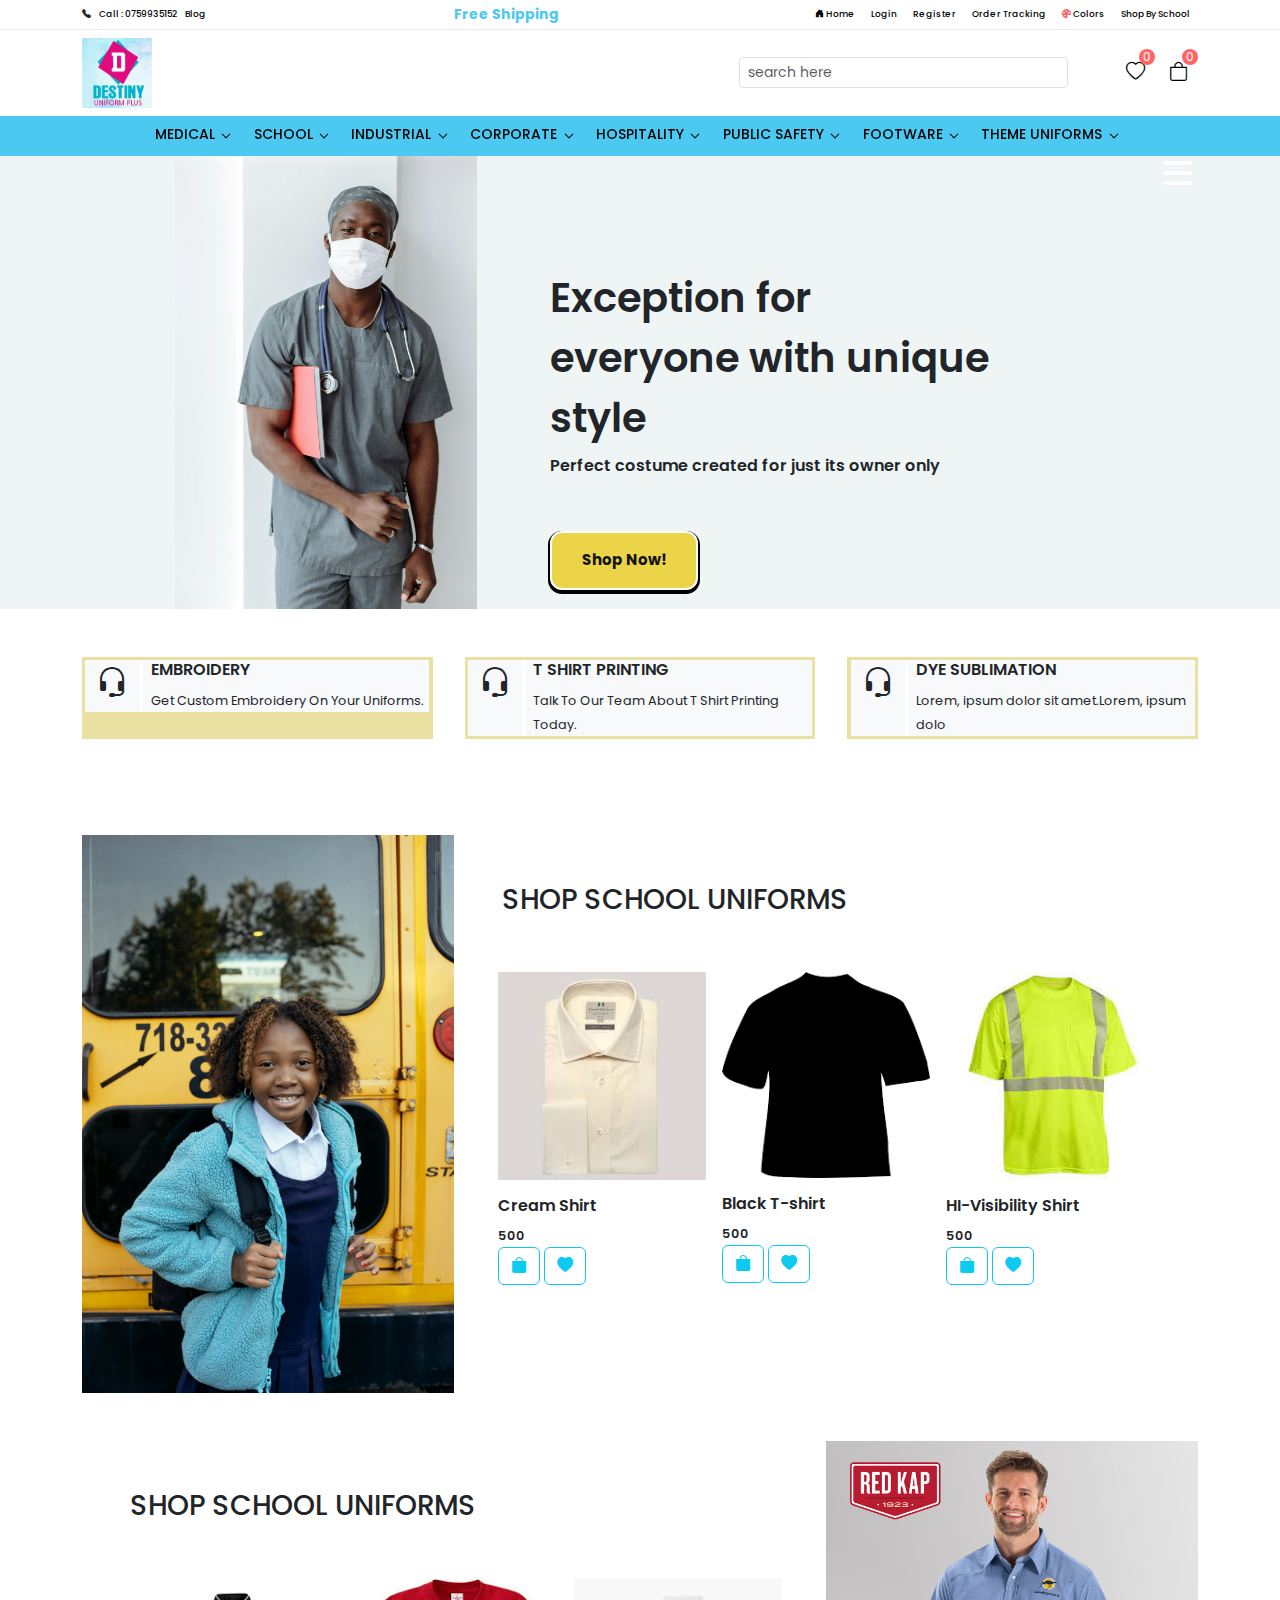
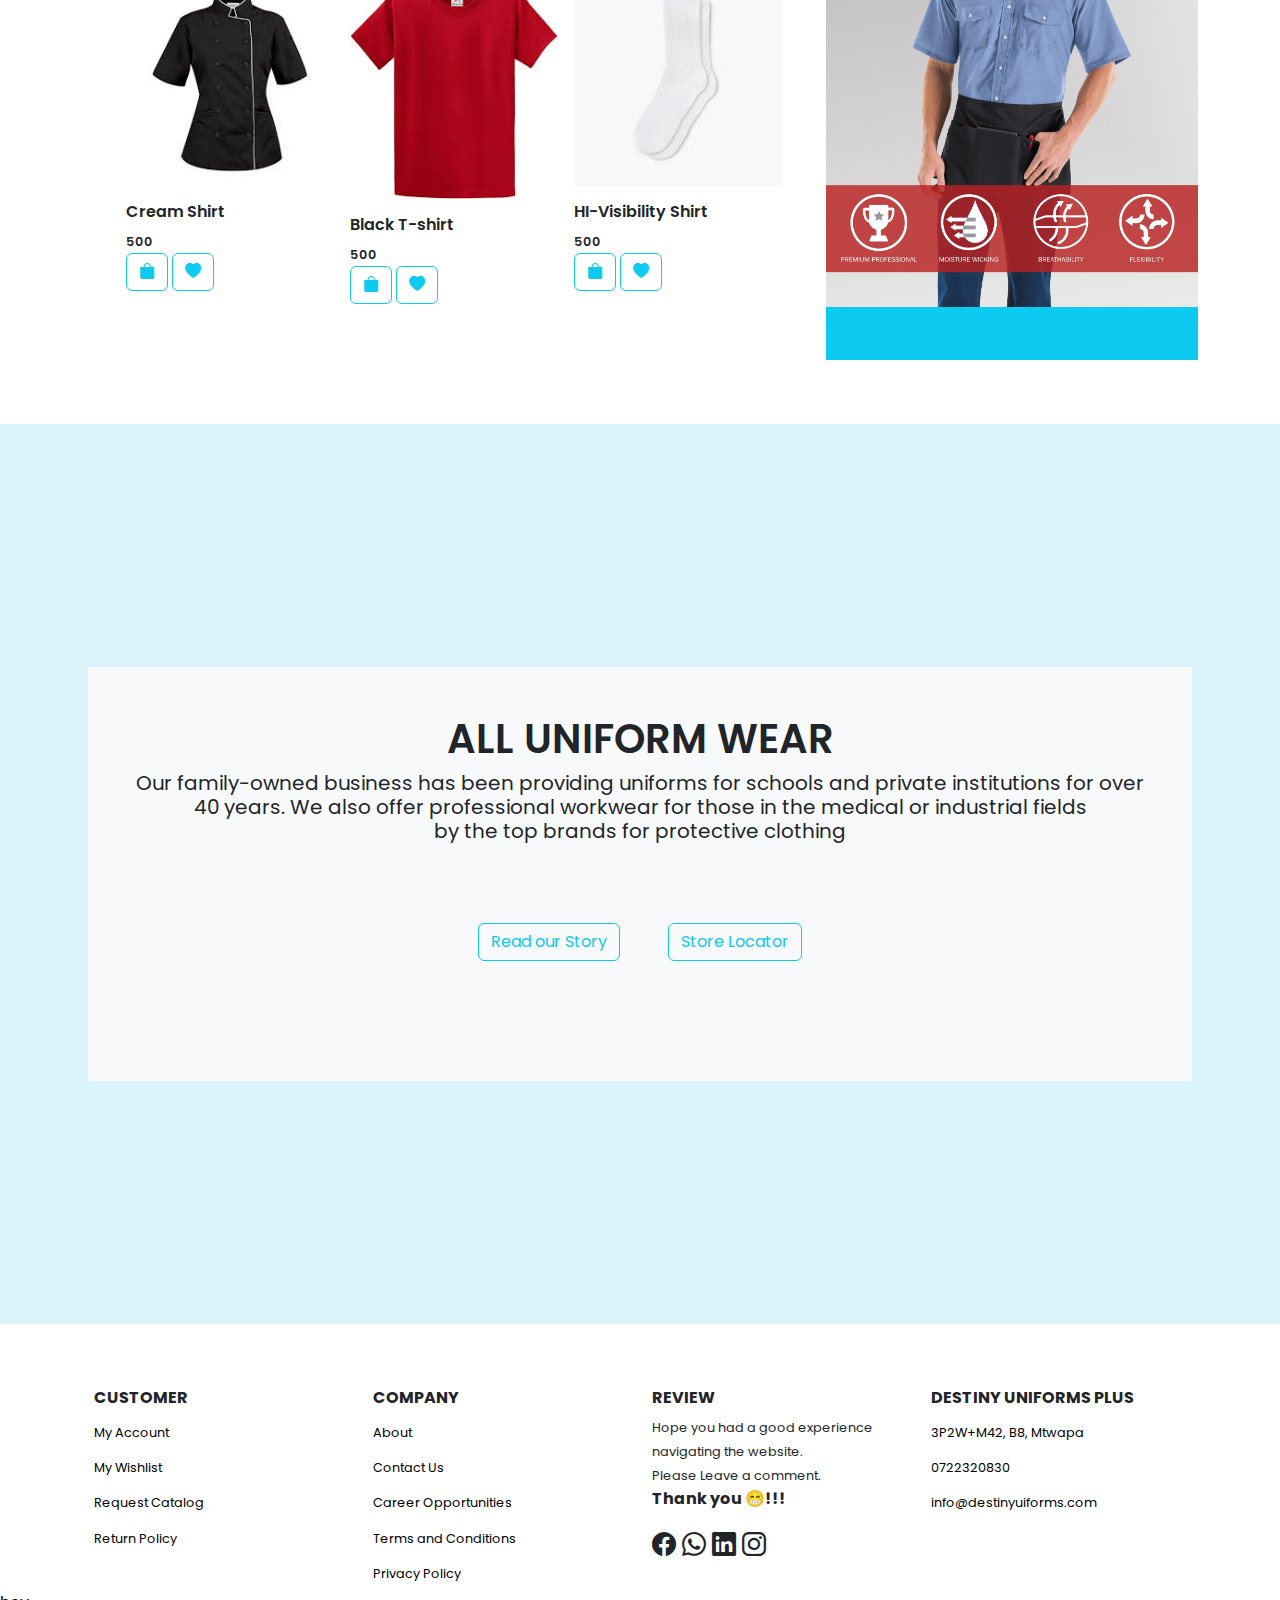
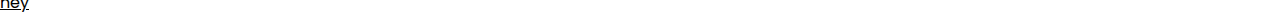
==== index.html @ 64e9bd05 "Add files via upload" ====
<!DOCTYPE html>
<html lang="en">
<head>
  <meta charset="UTF-8">
  <meta name="viewport" content="width=device-width, initial-scale=1.0">
  <title>Destiny Uniforms</title>  
  <!-- <link rel="icon" href="img/logo2.jpg" type="image/x-icon"> -->
  <link href="https://cdn.jsdelivr.net/npm/bootstrap@5.3.3/dist/css/bootstrap.min.css" rel="stylesheet" integrity="sha384-QWTKZyjpPEjISv5WaRU9OFeRpok6YctnYmDr5pNlyT2bRjXh0JMhjY6hW+ALEwIH" crossorigin="anonymous">
  <link rel="stylesheet" href="https://cdn.jsdelivr.net/npm/bootstrap-icons@1.11.3/font/bootstrap-icons.min.css">
  <link rel="stylesheet" href="index.css">
  <link rel="stylesheet" href="https://cdn.jsdelivr.net/npm/swiper@11/swiper-bundle.min.css"/>
  
   <!--
    - google font link
  -->
  <link rel="preconnect" href="https://fonts.googleapis.com">
  <link rel="preconnect" href="https://fonts.gstatic.com" crossorigin>
  <link href="https://fonts.googleapis.com/css2?family=Poppins:wght@300;400;500;600;700;800;900&display=swap"
    rel="stylesheet">

</head>
<body>
  <nav class="navbar navbar-one p-0 navbar-expand-lg">
    <div class="container-lg">
      <div class="left d-flex">
        <div class="d-flex pe-2">
          <i class="bi bi-telephone-fill pe-2"></i>
          <a class="nav-link" href="tel:0759935152"> 0759935152</a>
        </div>

        <a class="nav-link" href="#">Blog</a>
      </div>

      <div class="header-alert-news" style="color: var(--primary-color); font-size: 14px;">
        <p><b>Free Shipping</b></p>
      </div>

      <div class="right">
        
        <!-- <div class="collapse navbar-collapse" id="navbarSupportContent"> -->
          <ul class="navbar-nav">
            <li class="nav-item"><a class="nav-link" href="index.php"><i class="bi bi-house-door-fill"></i> Home</a></li>
            <li class="nav-item "><a class="nav-link" href="login.php">Login</a></li>
            <li class="nav-item "><a class="nav-link" href="register.php">Register</a></li>
            <li class="nav-item "><a class="nav-link" href="login.php" onclick = " alert('Sign in to track your order');">Order Tracking</a></li>
            <li class="nav-item d-flex"><!--<img src="img/colorwheel.jpeg" width="20px" height="20px">--><a class="nav-link" href="sizechart.php"><i class="bi bi-palette-fill "></i> Colors</a></li>
            <li class="nav-item "><a class="nav-link" href="school.php">Shop By School</a></li>          
          </ul>
        </div>
      </div>
    </div>
  </nav>
  
  <nav class="navbar navbar-two navbar-expand-lg">
    <div class="container-lg desktop-only">
      <div class="left">
        <a href="index.html" class="navbar-brand">
          <img src="img/logo2.jpg" width="70px" height="70px">
        </a>
      </div>

      <div class="right d-flex">
        <form role="search" class="me-5 mt-2">
          <input class="form-control form-control-sm pe-5 " type="search" placeholder="search here" aria-label="Search">
        </form> 

        <div class="header-user-actions">
          <button class="action-btn">
            <i class="bi bi-heart"></i> 
            <span class="count">0</span>
          </button>
          
          <button class="action-btn">
            <i class="bi bi-bag"></i>
            <span class="count">0</span>
          </button>
        </div>
      </div>

    </div>

    <div class="container-lg mobile-only">
      <div class="left d-flex justify-content-between">
        <a href="index.html" class="navbar-brand">
          <img src="img/logo2.jpg" width="70px" height="70px">
        </a>

        <div class="header-user-actions mt-3">
          <button class="action-btn">
            <i class="bi bi-heart"></i> 
            <span class="count">0</span>
          </button>
          
          <button class="action-btn">
            <i class="bi bi-bag"></i>
            <span class="count">0</span>
          </button>
        </div>
      </div>

      <div class="right ">
        <form role="search" class="me-5 mt-2">
          <input class="form-control form-control-sm pe-5 " type="search" placeholder="search here" aria-label="Search">
        </form> 
      </div>
    </div>
  </nav>

  <div class="navbar-three sticky-top">
    <div class="container-lg">
      <ul class="nav justify-content-center desktop-only">
        <li class="nav-item mega-links"><a href="#" class="nav-link">MEDICAL<span><i class="bi bi-chevron-down" role="button" data-bs-toggle="dropdown" aria-expanded="false"></i></span></a>
          <div class="container-fluid mega-box">
            <div class="row">
              <div class="container col-md-3 p-3">
                <div class="main">
                  <h6 class="fw-bold">WOMEN</h6>
                  <ul class="navbar-nav d-block" style="font-size: 14px;">
                    <li class="nav-item"><a href="#" class="nav-link"><i class="bi bi-chevron-right"></i>Tops</a></li>
                    <li class="nav-item"><a href="#" class="nav-link"><i class="bi bi-chevron-right"></i>Pants</a></li>
                    <li class="nav-item"><a href="#" class="nav-link"><i class="bi bi-chevron-right"></i>Prints</a></li>
                    <li class="nav-item"><a href="#" class="nav-link"><i class="bi bi-chevron-right"></i>Labcoats</a></li>
                    <li class="nav-item"><a href="#" class="nav-link"><i class="bi bi-chevron-right"></i>Jackets</a></li>
                    <li class="nav-item"><a href="#" class="nav-link"><i class="bi bi-chevron-right"></i>Dresses and Skirts</a></li>
                  </ul>
                </div>
              </div>
    
              <div class="container col-md-3 p-3">
                <div class="main">
                  <h6 class="fw-bold">MEN</h6>
                  <ul class="navbar-nav d-block">                  
                    <li class="nav-item"><a href="#" class="nav-link"><i class="bi bi-chevron-right"></i>Tops</a></li>
                    <li class="nav-item"><a href="#" class="nav-link"><i class="bi bi-chevron-right"></i>Pants</a></li>
                    <li class="nav-item"><a href="#" class="nav-link"><i class="bi bi-chevron-right"></i>Labcoats</a></li>
                    <li class="nav-item"><a href="#" class="nav-link"><i class="bi bi-chevron-right"></i>Jackets</a></li> 
                  </ul>

                  <h6 class="fw-bold mt-5">OTHERS</h6>                  
                  <ul class="navbar-nav d-block">  
                    <li class="nav-item"><a href="" class="nav-link"><i class="bi bi-chevron-right"></i>Accessories</a></li>
                    <li class="nav-item"><a href="#" class="nav-link"><i class="bi bi-chevron-right"></i>Footwear</a></li>
                    <li class="nav-item"><a href="#" class="nav-link"><i class="bi bi-chevron-right"></i>Scrub Caps</a></li>
                  </ul>
                </div>
              </div>
              
              <div class="container col-md-3 p-3"><img src="img/black_doc.jpg"></div>
            </div>

            <div class="credit text-center p-4 m-4 border-top">  &#169 2023 | all rights reserved </div>            
          </div> 
        </li>

        <li class="nav-item mega-links"><a href="#" class="nav-link">SCHOOL<span><i class="bi bi-chevron-down"></i></span></a>
          <div class="container-fluid mega-box">
            <div class="row">
              <div class="container col-md-3 p-3">
                <div class="main">
                  <h6 class="fw-bold">GIRLS</h6>
                  <ul class="navbar-nav d-block">
                    <h6>Tops</h6>
                    
                    <li class="nav-item"><a href="" class="nav-link"><i class="bi bi-chevron-right"></i>Shirt</a></li>
                    <h6>Bottoms</h6>
                    <li class="nav-item"><a href="#" class="nav-link"><i class="bi bi-chevron-right"></i>Pants</a></li>
                    <li class="nav-item"><a href="#" class="nav-link"><i class="bi bi-chevron-right"></i>Shorts</a></li>
                    <li class="nav-item"><a href="#" class="nav-link"><i class="bi bi-chevron-right"></i>Skirts</a></li>
                    <li class="nav-item"><a href="#" class="nav-link"><i class="bi bi-chevron-right"></i>Skorts</a></li>
                  </ul>
                </div>
              </div>
    
              <div class="container col-md-3 p-3">
                <div class="main">
                  <h6 class="fw-bold" st>BOYS</h6>
                  <ul class="navbar-nav d-block">
                    <h6>Tops</h6>
                    
                    <li class="nav-item"><a href="" class="nav-link"><i class="bi bi-chevron-right"></i>Shirt</a></li>
                    <h6>Bottoms</h6>
                    <li class="nav-item"><a href="#" class="nav-link"><i class="bi bi-chevron-right"></i>Pants</a></li>
                    <li class="nav-item"><a href="#" class="nav-link"><i class="bi bi-chevron-right"></i>Shorts</a></li>
                    <li class="nav-item"><a href="#" class="nav-link"><i class="bi bi-chevron-right"></i>Skirts</a></li>
                    <li class="nav-item"><a href="#" class="nav-link"><i class="bi bi-chevron-right"></i>Skorts</a></li>
                  </ul>
                </div>
              </div>
              
              <div class="container col-md-3 p-3"><img src="img/fashion-gf4662c7d0_1280.jpg"></div>
            </div>

            <div class="credit text-center p-4 m-4 border-top">  &#169 2023 | all rights reserved </div>            
          </div> 
        </li>

        <li class="nav-item mega-links"><a href="#" class="nav-link">INDUSTRIAL<span><i class="bi bi-chevron-down"></i></span></a>
          <div class="container-fluid mega-box">
            <div class="row">
              <div class="container col-md-3 p-3">
                <div class="main">
                  <h6 class="fw-bold">WORKWEAR</h6>
                  <ul class="navbar-nav d-block">                    
                    <li class="nav-item"><a href="#" class="nav-link"><i class="bi bi-chevron-right"></i>Work Shirts</a></li>
                    <li class="nav-item"><a href="#" class="nav-link"><i class="bi bi-chevron-right"></i>Work Pants</a></li>
                  </ul>
                </div>
              </div>
    
              <div class="container col-md-3 p-3">
                <div class="main">
                  <h6 class="fw-bold">AUTOMOTIVE</h6>
                  <ul class="navbar-nav d-block">
                    <li class="nav-item"><a href="#" class="nav-link"><i class="bi bi-chevron-right"></i>Automotive Pants</a></li>
                    <li class="nav-item"><a href="#" class="nav-link"><i class="bi bi-chevron-right"></i>Automotive Shirts</a></li>
                    <li class="nav-item"><a href="#" class="nav-link"><i class="bi bi-chevron-right"></i>Automotive Jackets</a></li>
                  </ul>
                </div>
              </div>

              <div class="container col-md-3 p-3">
                <div class="main">
                  <h6 class="fw-bold">FLAME RESISTANT UNIFORMS</h6>
                  <ul class="navbar-nav d-block">
                    <li class="nav-item"><a href="#" class="nav-link"><i class="bi bi-chevron-right"></i>FR Pants</a></li>
                    <li class="nav-item"><a href="#" class="nav-link"><i class="bi bi-chevron-right"></i>FR Shirts</a></li>
                    <li class="nav-item"><a href="#" class="nav-link"><i class="bi bi-chevron-right"></i>FR Coveralls</a></li>
                  </ul>

                  <h6 class="fw-bold">HI-VISIBILITY</h6>
                  <ul class="navbar-nav d-block">
                    <li class="nav-item"><a href="#" class="nav-link"><i class="bi bi-chevron-right"></i>HI-Visibility Shirts</a></li>
                    <li class="nav-item"><a href="#" class="nav-link"><i class="bi bi-chevron-right"></i>HI-Visibility Vests</a></li>
                  </ul>
                </div>
              </div>
              
              <div class="container col-md-3 p-3"><img src="img/radiansyellow.jpeg"></div>
            </div>

            <div class="credit text-center p-4 m-4 border-top">  &#169 2023 | all rights reserved </div>            
          </div>  
        </li>

        <li class="nav-item mega-links"><a href="#" class="nav-link">CORPORATE<span><i class="bi bi-chevron-down"></i></span></a>
          <div class="container-fluid mega-box">
            <div class="row">
              <div class="container col-md-3 p-3">
                <div class="main">
                  <h6 class="fw-bold">IMAGEWEAR</h6>
                  <ul class="navbar-nav d-block">
                    <li class="nav-item"><a href="#" class="nav-link"><i class="bi bi-chevron-right"></i>T-Shirts</a></li>
                    <li class="nav-item"><a href="#" class="nav-link"><i class="bi bi-chevron-right"></i>Polos</a></li>
                    <li class="nav-item"><a href="#" class="nav-link"><i class="bi bi-chevron-right"></i>Shirts</a></li>
                    <li class="nav-item"><a href="#" class="nav-link"><i class="bi bi-chevron-right"></i>Accessories</a></li>
                  </ul>
                </div>
              </div>
    
              <div class="container col-md-3 p-3">
                <div class="main">
                  <h6 class="fw-bold">OUTWEAR</h6>
                  <ul class="navbar-nav d-block">
                    <li class="nav-item"><a href="#" class="nav-link"><i class="bi bi-chevron-right"></i>Jackets</a></li>
                    <li class="nav-item"><a href="#" class="nav-link"><i class="bi bi-chevron-right"></i>Shorts</a></li>
                  </ul>
                </div>
              </div>
              
              <div class="container col-md-3 p-3">
                <div class="main">
                  <h6 class="fw-bold">CAREERWEAR</h6>
                  <ul class="navbar-nav d-block">
                    <h6>Tops</h6>
                      <li class="nav-item"><a href="" class="nav-link"><i class="bi bi-chevron-right"></i>Blazers</a></li>
                      <li class="nav-item"><a href="" class="nav-link"><i class="bi bi-chevron-right"></i>Vests</a></li>
                      <li class="nav-item"><a href="" class="nav-link"><i class="bi bi-chevron-right"></i>Blouses</a></li>
                      <li class="nav-item"><a href="" class="nav-link"><i class="bi bi-chevron-right"></i>DressShirts</a></li>
                      <li class="nav-item"><a href="" class="nav-link"><i class="bi bi-chevron-right"></i>Shirt</a></li>
                    <h6>Bottoms</h6>
                      <li class="nav-item"><a href="#" class="nav-link"><i class="bi bi-chevron-right"></i>Pants</a></li>
                      <li class="nav-item"><a href="#" class="nav-link"><i class="bi bi-chevron-right"></i>Skirts</a></li>
                  </ul>
                </div>
              </div>
              
              <div class="container col-md-3 p-3"><img src="img/corporate.jpeg"></div>
            </div>

            <div class="credit text-center p-4 m-4 border-top">  &#169 2023 | all rights reserved </div>            
          </div> 
        </li>

        <li class="nav-item mega-links"><a href="#" class="nav-link">HOSPITALITY<span><i class="bi bi-chevron-down"></i></span></a>
          <div class="container-fluid mega-box">
            <div class="row">
              <div class="container col-md-3 p-3">
                <div class="main">
                  <h6 class="fw-bold">GIRLS</h6>
                  <ul class="navbar-nav d-block">
                    <h6>Tops</h6>
                    
                    <li class="nav-item"><a href="" class="nav-link"><i class="bi bi-chevron-right"></i>Shirt</a></li>
                    <h6>Bottoms</h6>
                    <li class="nav-item"><a href="#" class="nav-link"><i class="bi bi-chevron-right"></i>Pants</a></li>
                    <li class="nav-item"><a href="#" class="nav-link"><i class="bi bi-chevron-right"></i>Shorts</a></li>
                    <li class="nav-item"><a href="#" class="nav-link"><i class="bi bi-chevron-right"></i>Skirts</a></li>
                    <li class="nav-item"><a href="#" class="nav-link"><i class="bi bi-chevron-right"></i>Skorts</a></li>
                  </ul>
                </div>
              </div>
    
              <div class="container col-md-3 p-3">
                <div class="main">
                  <h6 class="fw-bold">BOYS</h6>
                  <ul class="navbar-nav d-block">
                    <h6>Tops</h6>
                    
                    <li class="nav-item"><a href="" class="nav-link"><i class="bi bi-chevron-right"></i>Shirt</a></li>
                    <h6>Bottoms</h6>
                    <li class="nav-item"><a href="#" class="nav-link"><i class="bi bi-chevron-right"></i>Pants</a></li>
                    <li class="nav-item"><a href="#" class="nav-link"><i class="bi bi-chevron-right"></i>Shorts</a></li>
                    <li class="nav-item"><a href="#" class="nav-link"><i class="bi bi-chevron-right"></i>Skirts</a></li>
                    <li class="nav-item"><a href="#" class="nav-link"><i class="bi bi-chevron-right"></i>Skorts</a></li>
                  </ul>
                </div>
              </div>
              
              <div class="container col-md-3 p-3"><img src="img/chefJ 2.jpeg"></div>
            </div>

            <div class="credit text-center p-4 m-4 border-top">  &#169 2023 | all rights reserved </div>            
          </div>  
        </li>

        <li class="nav-item mega-links"><a href="#" class="nav-link">PUBLIC SAFETY<span><i class="bi bi-chevron-down"></i></span></a>
          <div class="container-fluid mega-box">
            <div class="row">
              <div class="container col-md-3 p-3">
                <div class="main">
                  <h6 class="fw-bold">GIRLS</h6>
                  <ul class="navbar-nav d-block">
                    <h6>Tops</h6>
                    
                    <li class="nav-item"><a href="" class="nav-link"><i class="bi bi-chevron-right"></i>Shirt</a></li>
                    <h6>Bottoms</h6>
                    <li class="nav-item"><a href="#" class="nav-link"><i class="bi bi-chevron-right"></i>Pants</a></li>
                    <li class="nav-item"><a href="#" class="nav-link"><i class="bi bi-chevron-right"></i>Shorts</a></li>
                    <li class="nav-item"><a href="#" class="nav-link"><i class="bi bi-chevron-right"></i>Skirts</a></li>
                    <li class="nav-item"><a href="#" class="nav-link"><i class="bi bi-chevron-right"></i>Skorts</a></li>
                  </ul>
                </div>
              </div>
    
              <div class="container col-md-3 p-3">
                <div class="main">
                  <h6 class="fw-bold">BOYS</h6>
                  <ul class="navbar-nav d-block">
                    <h6>Tops</h6>
                    
                    <li class="nav-item"><a href="" class="nav-link"><i class="bi bi-chevron-right"></i>Shirt</a></li>
                    <h6>Bottoms</h6>
                    <li class="nav-item"><a href="#" class="nav-link"><i class="bi bi-chevron-right"></i>Pants</a></li>
                    <li class="nav-item"><a href="#" class="nav-link"><i class="bi bi-chevron-right"></i>Shorts</a></li>
                    <li class="nav-item"><a href="#" class="nav-link"><i class="bi bi-chevron-right"></i>Skirts</a></li>
                    <li class="nav-item"><a href="#" class="nav-link"><i class="bi bi-chevron-right"></i>Skorts</a></li>
                  </ul>
                </div>
              </div>
              
              <div class="container col-md-3 p-3"><img src="img/public_safety.jpg"></div>
            </div>

            <div class="credit text-center p-4 m-4 border-top">  &#169 2023 | all rights reserved </div>            
          </div>  
        </li>

        <li class="nav-item mega-links"><a href="#" class="nav-link">FOOTWARE<span><i class="bi bi-chevron-down"></i></span></a>
          <div class="container-fluid mega-box">
            <div class="row">
              <div class="container col-md-3 p-3">
                <div class="main">
                  <h6 class="fw-bold">GIRLS</h6>
                  <ul class="navbar-nav d-block">
                    <h6>Tops</h6>
                    
                    <li class="nav-item"><a href="" class="nav-link"><i class="bi bi-chevron-right"></i>Shirt</a></li>
                    <h6>Bottoms</h6>
                    <li class="nav-item"><a href="#" class="nav-link"><i class="bi bi-chevron-right"></i>Pants</a></li>
                    <li class="nav-item"><a href="#" class="nav-link"><i class="bi bi-chevron-right"></i>Shorts</a></li>
                    <li class="nav-item"><a href="#" class="nav-link"><i class="bi bi-chevron-right"></i>Skirts</a></li>
                    <li class="nav-item"><a href="#" class="nav-link"><i class="bi bi-chevron-right"></i>Skorts</a></li>
                  </ul>
                </div>
              </div>
    
              <div class="container col-md-3 p-3">
                <div class="main">
                  <h6 class="fw-bold">BOYS</h6>
                  <ul class="navbar-nav d-block">
                    <h6>Tops</h6>
                    
                    <li class="nav-item"><a href="" class="nav-link"><i class="bi bi-chevron-right"></i>Shirt</a></li>
                    <h6>Bottoms</h6>
                    <li class="nav-item"><a href="#" class="nav-link"><i class="bi bi-chevron-right"></i>Pants</a></li>
                    <li class="nav-item"><a href="#" class="nav-link"><i class="bi bi-chevron-right"></i>Shorts</a></li>
                    <li class="nav-item"><a href="#" class="nav-link"><i class="bi bi-chevron-right"></i>Skirts</a></li>
                    <li class="nav-item"><a href="#" class="nav-link"><i class="bi bi-chevron-right"></i>Skorts</a></li>
                  </ul>
                </div>
              </div>
              
              <div class="container col-md-3 p-3"><img src="img/shoes.jpg"></div>
            </div>

            <div class="credit text-center p-4 m-4 border-top">  &#169 2023 | all rights reserved </div>            
          </div>  
        </li>

        <li class="nav-item mega-links"><a href="#" class="nav-link">THEME UNIFORMS<span><i class="bi bi-chevron-down"></i></span></a>
          <div class="container-fluid mega-box">
            <div class="row">
              <div class="container col-md-3 p-3">
                <div class="main">
                  <h6 class="fw-bold">GIRLS</h6>
                  <ul class="navbar-nav d-block">
                    <h6>Tops</h6>
                    
                    <li class="nav-item"><a href="" class="nav-link"><i class="bi bi-chevron-right"></i>Shirt</a></li>
                    <h6>Bottoms</h6>
                    <li class="nav-item"><a href="#" class="nav-link"><i class="bi bi-chevron-right"></i>Pants</a></li>
                    <li class="nav-item"><a href="#" class="nav-link"><i class="bi bi-chevron-right"></i>Shorts</a></li>
                    <li class="nav-item"><a href="#" class="nav-link"><i class="bi bi-chevron-right"></i>Skirts</a></li>
                    <li class="nav-item"><a href="#" class="nav-link"><i class="bi bi-chevron-right"></i>Skorts</a></li>
                  </ul>
                </div>
              </div>
    
              <div class="container col-md-3 p-3">
                <div class="main">
                  <h6 class="fw-bold">BOYS</h6>
                  <ul class="navbar-nav d-block">
                    <h6>Tops</h6>
                    
                    <li class="nav-item"><a href="" class="nav-link"><i class="bi bi-chevron-right"></i>Shirt</a></li>
                    <h6>Bottoms</h6>
                    <li class="nav-item"><a href="#" class="nav-link"><i class="bi bi-chevron-right"></i>Pants</a></li>
                    <li class="nav-item"><a href="#" class="nav-link"><i class="bi bi-chevron-right"></i>Shorts</a></li>
                    <li class="nav-item"><a href="#" class="nav-link"><i class="bi bi-chevron-right"></i>Skirts</a></li>
                    <li class="nav-item"><a href="#" class="nav-link"><i class="bi bi-chevron-right"></i>Skorts</a></li>
                  </ul>
                </div>
              </div>
              
              <div class="container col-md-3 p-3"><img src="img/african_theme_uniform.jpg"></div>
            </div>

            <div class="credit text-center p-4 m-4 border-top">  &#169 2023 | all rights reserved </div>            
          </div>  
        </li>
      </ul>
      <i class="bi bi-list float-end" type="button" data-bs-toggle="offcanvas" data-bs-target="#offcanvasWithBothOptions" aria-controls="offcanvasWithBothOptions"></i>

      <div class="offcanvas offcanvas-start" data-bs-scroll="true" tabindex="-1" id="offcanvasWithBothOptions" aria-labelledby="offcanvasWithBothOptionsLabel">
        <div class="offcanvas-header">
          <h5 class="offcanvas-title" id="offcanvasWithBothOptionsLabel">Backdrop with scrolling</h5>
          <button type="button" class="btn-close" data-bs-dismiss="offcanvas" aria-label="Close"></button>
        </div>
        <div class="offcanvas-body">
          <ul class="nav justify-content-center">
            <li class="nav-item mega-links"><a href="#" class="nav-link">MEDICAL<span><i class="bi bi-chevron-down" role="button" data-bs-toggle="dropdown" aria-expanded="false"></i></span></a>
              <div class="container-fluid mega-box">
                <div class="row">
                  <div class="container col-md-3 p-3">
                    <div class="main">
                      <h6 class="fw-bold">WOMEN</h6>
                      <ul class="navbar-nav d-block" style="font-size: 14px;">
                        <li class="nav-item"><a href="#" class="nav-link"><i class="bi bi-chevron-right"></i>Tops</a></li>
                        <li class="nav-item"><a href="#" class="nav-link"><i class="bi bi-chevron-right"></i>Pants</a></li>
                        <li class="nav-item"><a href="#" class="nav-link"><i class="bi bi-chevron-right"></i>Prints</a></li>
                        <li class="nav-item"><a href="#" class="nav-link"><i class="bi bi-chevron-right"></i>Labcoats</a></li>
                        <li class="nav-item"><a href="#" class="nav-link"><i class="bi bi-chevron-right"></i>Jackets</a></li>
                        <li class="nav-item"><a href="#" class="nav-link"><i class="bi bi-chevron-right"></i>Dresses and Skirts</a></li>
                      </ul>
                    </div>
                  </div>
        
                  <div class="container col-md-3 p-3">
                    <div class="main">
                      <h6 class="fw-bold">MEN</h6>
                      <ul class="navbar-nav d-block">                  
                        <li class="nav-item"><a href="#" class="nav-link"><i class="bi bi-chevron-right"></i>Tops</a></li>
                        <li class="nav-item"><a href="#" class="nav-link"><i class="bi bi-chevron-right"></i>Pants</a></li>
                        <li class="nav-item"><a href="#" class="nav-link"><i class="bi bi-chevron-right"></i>Labcoats</a></li>
                        <li class="nav-item"><a href="#" class="nav-link"><i class="bi bi-chevron-right"></i>Jackets</a></li> 
                      </ul>
    
                      <h6 class="fw-bold mt-5">OTHERS</h6>                  
                      <ul class="navbar-nav d-block">  
                        <li class="nav-item"><a href="" class="nav-link"><i class="bi bi-chevron-right"></i>Accessories</a></li>
                        <li class="nav-item"><a href="#" class="nav-link"><i class="bi bi-chevron-right"></i>Footwear</a></li>
                        <li class="nav-item"><a href="#" class="nav-link"><i class="bi bi-chevron-right"></i>Scrub Caps</a></li>
                      </ul>
                    </div>
                  </div>
                  
                  <div class="container col-md-3 p-3"><img src="img/black_doc.jpg"></div>
                </div>
    
                <div class="credit text-center p-4 m-4 border-top">  &#169 2023 | all rights reserved </div>            
              </div> 
            </li>
    
            <li class="nav-item mega-links"><a href="#" class="nav-link">SCHOOL<span><i class="bi bi-chevron-down"></i></span></a>
              <div class="container-fluid mega-box">
                <div class="row">
                  <div class="container col-md-3 p-3">
                    <div class="main">
                      <h6 class="fw-bold">GIRLS</h6>
                      <ul class="navbar-nav d-block">
                        <h6>Tops</h6>
                        
                        <li class="nav-item"><a href="" class="nav-link"><i class="bi bi-chevron-right"></i>Shirt</a></li>
                        <h6>Bottoms</h6>
                        <li class="nav-item"><a href="#" class="nav-link"><i class="bi bi-chevron-right"></i>Pants</a></li>
                        <li class="nav-item"><a href="#" class="nav-link"><i class="bi bi-chevron-right"></i>Shorts</a></li>
                        <li class="nav-item"><a href="#" class="nav-link"><i class="bi bi-chevron-right"></i>Skirts</a></li>
                        <li class="nav-item"><a href="#" class="nav-link"><i class="bi bi-chevron-right"></i>Skorts</a></li>
                      </ul>
                    </div>
                  </div>
        
                  <div class="container col-md-3 p-3">
                    <div class="main">
                      <h6 class="fw-bold" st>BOYS</h6>
                      <ul class="navbar-nav d-block">
                        <h6>Tops</h6>
                        
                        <li class="nav-item"><a href="" class="nav-link"><i class="bi bi-chevron-right"></i>Shirt</a></li>
                        <h6>Bottoms</h6>
                        <li class="nav-item"><a href="#" class="nav-link"><i class="bi bi-chevron-right"></i>Pants</a></li>
                        <li class="nav-item"><a href="#" class="nav-link"><i class="bi bi-chevron-right"></i>Shorts</a></li>
                        <li class="nav-item"><a href="#" class="nav-link"><i class="bi bi-chevron-right"></i>Skirts</a></li>
                        <li class="nav-item"><a href="#" class="nav-link"><i class="bi bi-chevron-right"></i>Skorts</a></li>
                      </ul>
                    </div>
                  </div>
                  
                  <div class="container col-md-3 p-3"><img src="img/fashion-gf4662c7d0_1280.jpg"></div>
                </div>
    
                <div class="credit text-center p-4 m-4 border-top">  &#169 2023 | all rights reserved </div>            
              </div> 
            </li>
    
            <li class="nav-item mega-links"><a href="#" class="nav-link">INDUSTRIAL<span><i class="bi bi-chevron-down"></i></span></a>
              <div class="container-fluid mega-box">
                <div class="row">
                  <div class="container col-md-3 p-3">
                    <div class="main">
                      <h6 class="fw-bold">WORKWEAR</h6>
                      <ul class="navbar-nav d-block">                    
                        <li class="nav-item"><a href="#" class="nav-link"><i class="bi bi-chevron-right"></i>Work Shirts</a></li>
                        <li class="nav-item"><a href="#" class="nav-link"><i class="bi bi-chevron-right"></i>Work Pants</a></li>
                      </ul>
                    </div>
                  </div>
        
                  <div class="container col-md-3 p-3">
                    <div class="main">
                      <h6 class="fw-bold">AUTOMOTIVE</h6>
                      <ul class="navbar-nav d-block">
                        <li class="nav-item"><a href="#" class="nav-link"><i class="bi bi-chevron-right"></i>Automotive Pants</a></li>
                        <li class="nav-item"><a href="#" class="nav-link"><i class="bi bi-chevron-right"></i>Automotive Shirts</a></li>
                        <li class="nav-item"><a href="#" class="nav-link"><i class="bi bi-chevron-right"></i>Automotive Jackets</a></li>
                      </ul>
                    </div>
                  </div>
    
                  <div class="container col-md-3 p-3">
                    <div class="main">
                      <h6 class="fw-bold">FLAME RESISTANT UNIFORMS</h6>
                      <ul class="navbar-nav d-block">
                        <li class="nav-item"><a href="#" class="nav-link"><i class="bi bi-chevron-right"></i>FR Pants</a></li>
                        <li class="nav-item"><a href="#" class="nav-link"><i class="bi bi-chevron-right"></i>FR Shirts</a></li>
                        <li class="nav-item"><a href="#" class="nav-link"><i class="bi bi-chevron-right"></i>FR Coveralls</a></li>
                      </ul>
    
                      <h6 class="fw-bold">HI-VISIBILITY</h6>
                      <ul class="navbar-nav d-block">
                        <li class="nav-item"><a href="#" class="nav-link"><i class="bi bi-chevron-right"></i>HI-Visibility Shirts</a></li>
                        <li class="nav-item"><a href="#" class="nav-link"><i class="bi bi-chevron-right"></i>HI-Visibility Vests</a></li>
                      </ul>
                    </div>
                  </div>
                  
                  <div class="container col-md-3 p-3"><img src="img/radiansyellow.jpeg"></div>
                </div>
    
                <div class="credit text-center p-4 m-4 border-top">  &#169 2023 | all rights reserved </div>            
              </div>  
            </li>
    
            <li class="nav-item mega-links"><a href="#" class="nav-link">CORPORATE<span><i class="bi bi-chevron-down"></i></span></a>
              <div class="container-fluid mega-box">
                <div class="row">
                  <div class="container col-md-3 p-3">
                    <div class="main">
                      <h6 class="fw-bold">IMAGEWEAR</h6>
                      <ul class="navbar-nav d-block">
                        <li class="nav-item"><a href="#" class="nav-link"><i class="bi bi-chevron-right"></i>T-Shirts</a></li>
                        <li class="nav-item"><a href="#" class="nav-link"><i class="bi bi-chevron-right"></i>Polos</a></li>
                        <li class="nav-item"><a href="#" class="nav-link"><i class="bi bi-chevron-right"></i>Shirts</a></li>
                        <li class="nav-item"><a href="#" class="nav-link"><i class="bi bi-chevron-right"></i>Accessories</a></li>
                      </ul>
                    </div>
                  </div>
        
                  <div class="container col-md-3 p-3">
                    <div class="main">
                      <h6 class="fw-bold">OUTWEAR</h6>
                      <ul class="navbar-nav d-block">
                        <li class="nav-item"><a href="#" class="nav-link"><i class="bi bi-chevron-right"></i>Jackets</a></li>
                        <li class="nav-item"><a href="#" class="nav-link"><i class="bi bi-chevron-right"></i>Shorts</a></li>
                      </ul>
                    </div>
                  </div>
                  
                  <div class="container col-md-3 p-3">
                    <div class="main">
                      <h6 class="fw-bold">CAREERWEAR</h6>
                      <ul class="navbar-nav d-block">
                        <h6>Tops</h6>
                          <li class="nav-item"><a href="" class="nav-link"><i class="bi bi-chevron-right"></i>Blazers</a></li>
                          <li class="nav-item"><a href="" class="nav-link"><i class="bi bi-chevron-right"></i>Vests</a></li>
                          <li class="nav-item"><a href="" class="nav-link"><i class="bi bi-chevron-right"></i>Blouses</a></li>
                          <li class="nav-item"><a href="" class="nav-link"><i class="bi bi-chevron-right"></i>DressShirts</a></li>
                          <li class="nav-item"><a href="" class="nav-link"><i class="bi bi-chevron-right"></i>Shirt</a></li>
                        <h6>Bottoms</h6>
                          <li class="nav-item"><a href="#" class="nav-link"><i class="bi bi-chevron-right"></i>Pants</a></li>
                          <li class="nav-item"><a href="#" class="nav-link"><i class="bi bi-chevron-right"></i>Skirts</a></li>
                      </ul>
                    </div>
                  </div>
                  
                  <div class="container col-md-3 p-3"><img src="img/corporate.jpeg"></div>
                </div>
    
                <div class="credit text-center p-4 m-4 border-top">  &#169 2023 | all rights reserved </div>            
              </div> 
            </li>
    
            <li class="nav-item mega-links"><a href="#" class="nav-link">HOSPITALITY<span><i class="bi bi-chevron-down"></i></span></a>
              <div class="container-fluid mega-box">
                <div class="row">
                  <div class="container col-md-3 p-3">
                    <div class="main">
                      <h6 class="fw-bold">GIRLS</h6>
                      <ul class="navbar-nav d-block">
                        <h6>Tops</h6>
                        
                        <li class="nav-item"><a href="" class="nav-link"><i class="bi bi-chevron-right"></i>Shirt</a></li>
                        <h6>Bottoms</h6>
                        <li class="nav-item"><a href="#" class="nav-link"><i class="bi bi-chevron-right"></i>Pants</a></li>
                        <li class="nav-item"><a href="#" class="nav-link"><i class="bi bi-chevron-right"></i>Shorts</a></li>
                        <li class="nav-item"><a href="#" class="nav-link"><i class="bi bi-chevron-right"></i>Skirts</a></li>
                        <li class="nav-item"><a href="#" class="nav-link"><i class="bi bi-chevron-right"></i>Skorts</a></li>
                      </ul>
                    </div>
                  </div>
        
                  <div class="container col-md-3 p-3">
                    <div class="main">
                      <h6 class="fw-bold">BOYS</h6>
                      <ul class="navbar-nav d-block">
                        <h6>Tops</h6>
                        
                        <li class="nav-item"><a href="" class="nav-link"><i class="bi bi-chevron-right"></i>Shirt</a></li>
                        <h6>Bottoms</h6>
                        <li class="nav-item"><a href="#" class="nav-link"><i class="bi bi-chevron-right"></i>Pants</a></li>
                        <li class="nav-item"><a href="#" class="nav-link"><i class="bi bi-chevron-right"></i>Shorts</a></li>
                        <li class="nav-item"><a href="#" class="nav-link"><i class="bi bi-chevron-right"></i>Skirts</a></li>
                        <li class="nav-item"><a href="#" class="nav-link"><i class="bi bi-chevron-right"></i>Skorts</a></li>
                      </ul>
                    </div>
                  </div>
                  
                  <div class="container col-md-3 p-3"><img src="img/chefJ 2.jpeg"></div>
                </div>
    
                <div class="credit text-center p-4 m-4 border-top">  &#169 2023 | all rights reserved </div>            
              </div>  
            </li>
    
            <li class="nav-item mega-links"><a href="#" class="nav-link">PUBLIC SAFETY<span><i class="bi bi-chevron-down"></i></span></a>
              <div class="container-fluid mega-box">
                <div class="row">
                  <div class="container col-md-3 p-3">
                    <div class="main">
                      <h6 class="fw-bold">GIRLS</h6>
                      <ul class="navbar-nav d-block">
                        <h6>Tops</h6>
                        
                        <li class="nav-item"><a href="" class="nav-link"><i class="bi bi-chevron-right"></i>Shirt</a></li>
                        <h6>Bottoms</h6>
                        <li class="nav-item"><a href="#" class="nav-link"><i class="bi bi-chevron-right"></i>Pants</a></li>
                        <li class="nav-item"><a href="#" class="nav-link"><i class="bi bi-chevron-right"></i>Shorts</a></li>
                        <li class="nav-item"><a href="#" class="nav-link"><i class="bi bi-chevron-right"></i>Skirts</a></li>
                        <li class="nav-item"><a href="#" class="nav-link"><i class="bi bi-chevron-right"></i>Skorts</a></li>
                      </ul>
                    </div>
                  </div>
        
                  <div class="container col-md-3 p-3">
                    <div class="main">
                      <h6 class="fw-bold">BOYS</h6>
                      <ul class="navbar-nav d-block">
                        <h6>Tops</h6>
                        
                        <li class="nav-item"><a href="" class="nav-link"><i class="bi bi-chevron-right"></i>Shirt</a></li>
                        <h6>Bottoms</h6>
                        <li class="nav-item"><a href="#" class="nav-link"><i class="bi bi-chevron-right"></i>Pants</a></li>
                        <li class="nav-item"><a href="#" class="nav-link"><i class="bi bi-chevron-right"></i>Shorts</a></li>
                        <li class="nav-item"><a href="#" class="nav-link"><i class="bi bi-chevron-right"></i>Skirts</a></li>
                        <li class="nav-item"><a href="#" class="nav-link"><i class="bi bi-chevron-right"></i>Skorts</a></li>
                      </ul>
                    </div>
                  </div>
                  
                  <div class="container col-md-3 p-3"><img src="img/public_safety.jpg"></div>
                </div>
    
                <div class="credit text-center p-4 m-4 border-top">  &#169 2023 | all rights reserved </div>            
              </div>  
            </li>
    
            <li class="nav-item mega-links"><a href="#" class="nav-link">FOOTWARE<span><i class="bi bi-chevron-down"></i></span></a>
              <div class="container-fluid mega-box">
                <div class="row">
                  <div class="container col-md-3 p-3">
                    <div class="main">
                      <h6 class="fw-bold">GIRLS</h6>
                      <ul class="navbar-nav d-block">
                        <h6>Tops</h6>
                        
                        <li class="nav-item"><a href="" class="nav-link"><i class="bi bi-chevron-right"></i>Shirt</a></li>
                        <h6>Bottoms</h6>
                        <li class="nav-item"><a href="#" class="nav-link"><i class="bi bi-chevron-right"></i>Pants</a></li>
                        <li class="nav-item"><a href="#" class="nav-link"><i class="bi bi-chevron-right"></i>Shorts</a></li>
                        <li class="nav-item"><a href="#" class="nav-link"><i class="bi bi-chevron-right"></i>Skirts</a></li>
                        <li class="nav-item"><a href="#" class="nav-link"><i class="bi bi-chevron-right"></i>Skorts</a></li>
                      </ul>
                    </div>
                  </div>
        
                  <div class="container col-md-3 p-3">
                    <div class="main">
                      <h6 class="fw-bold">BOYS</h6>
                      <ul class="navbar-nav d-block">
                        <h6>Tops</h6>
                        
                        <li class="nav-item"><a href="" class="nav-link"><i class="bi bi-chevron-right"></i>Shirt</a></li>
                        <h6>Bottoms</h6>
                        <li class="nav-item"><a href="#" class="nav-link"><i class="bi bi-chevron-right"></i>Pants</a></li>
                        <li class="nav-item"><a href="#" class="nav-link"><i class="bi bi-chevron-right"></i>Shorts</a></li>
                        <li class="nav-item"><a href="#" class="nav-link"><i class="bi bi-chevron-right"></i>Skirts</a></li>
                        <li class="nav-item"><a href="#" class="nav-link"><i class="bi bi-chevron-right"></i>Skorts</a></li>
                      </ul>
                    </div>
                  </div>
                  
                  <div class="container col-md-3 p-3"><img src="img/shoes.jpg"></div>
                </div>
    
                <div class="credit text-center p-4 m-4 border-top">  &#169 2023 | all rights reserved </div>            
              </div>  
            </li>
    
            <li class="nav-item mega-links"><a href="#" class="nav-link">THEME UNIFORMS<span><i class="bi bi-chevron-down"></i></span></a>
              <div class="container-fluid mega-box">
                <div class="row">
                  <div class="container col-md-3 p-3">
                    <div class="main">
                      <h6 class="fw-bold">GIRLS</h6>
                      <ul class="navbar-nav d-block">
                        <h6>Tops</h6>
                        
                        <li class="nav-item"><a href="" class="nav-link"><i class="bi bi-chevron-right"></i>Shirt</a></li>
                        <h6>Bottoms</h6>
                        <li class="nav-item"><a href="#" class="nav-link"><i class="bi bi-chevron-right"></i>Pants</a></li>
                        <li class="nav-item"><a href="#" class="nav-link"><i class="bi bi-chevron-right"></i>Shorts</a></li>
                        <li class="nav-item"><a href="#" class="nav-link"><i class="bi bi-chevron-right"></i>Skirts</a></li>
                        <li class="nav-item"><a href="#" class="nav-link"><i class="bi bi-chevron-right"></i>Skorts</a></li>
                      </ul>
                    </div>
                  </div>
        
                  <div class="container col-md-3 p-3">
                    <div class="main">
                      <h6 class="fw-bold">BOYS</h6>
                      <ul class="navbar-nav d-block">
                        <h6>Tops</h6>
                        
                        <li class="nav-item"><a href="" class="nav-link"><i class="bi bi-chevron-right"></i>Shirt</a></li>
                        <h6>Bottoms</h6>
                        <li class="nav-item"><a href="#" class="nav-link"><i class="bi bi-chevron-right"></i>Pants</a></li>
                        <li class="nav-item"><a href="#" class="nav-link"><i class="bi bi-chevron-right"></i>Shorts</a></li>
                        <li class="nav-item"><a href="#" class="nav-link"><i class="bi bi-chevron-right"></i>Skirts</a></li>
                        <li class="nav-item"><a href="#" class="nav-link"><i class="bi bi-chevron-right"></i>Skorts</a></li>
                      </ul>
                    </div>
                  </div>
                  
                  <div class="container col-md-3 p-3"><img src="img/african_theme_uniform.jpg"></div>
                </div>
    
                <div class="credit text-center p-4 m-4 border-top">  &#169 2023 | all rights reserved </div>            
              </div>  
            </li>
          </ul>
        </div>
      </div>

      <!-- <div class="mobile-bottom-navigation d-flex justify-content-around" type="button" data-bs-toggle="offcanvas" data-bs-target="#offcanvasWithBothOptions" aria-controls="offcanvasWithBothOptions">

        <button class="action-btn">
          <i class="bi bi-list"></i>
        </button>
  
        <button class="action-btn">
          <i class="bi bi-heart"></i> 
          <span class="count">0</span>
        </button>
        
        <button class="action-btn">
          <i class="bi bi-bag"></i>
          <span class="count">0</span>
        </button>

        <button class="action-btn">
            <i class="bi bi-person"></i> 
          </button>  
      </div> -->
     </div>
    </div>
    

  <section class="hero container-fluid">
    <div class="row">
      <div class="col-md-5 me-5">
        <div class="image col-md-8 float-end">
          <img src="img/sccrubs_doc.jpg">
        </div>
      </div>
      <div class="col-md-5 ">
        <p class="p-5">
          <h1 class="lh-base">Exception for everyone with unique style</h1>
          <h6 class="fw-semibold">Perfect costume created for just its owner only</h6>
          <a href="shop.php"><button class="butn mt-lg-5 mx-auto">Shop Now!</button></a>
        </p>
      </div>
    </div>
  </section>

  <section class="services container-fluid p-5">
    <div class="container row mx-auto ">
      <div class="col box">
        <div class="col bg-light d-flex">
          <div class="col-2 border-end border-3 border-white text-center">
            <i class="bi bi-headset"></i>
          </div>
  
          <div class="col-md-10 ms-2">
            <div class="service-desc">
              <h6>EMBROIDERY</h6>
              <small>Get Custom Embroidery On Your Uniforms.</small>         
            </div>
          </div>
        </div>
      </div>

      <div class="col box">
        <div class="col bg-light d-flex">        
        <div class="col-2 border-end border-3 border-white text-center">
          <i class="bi bi-headset"></i>
        </div>

        <div class="col-md-10 ms-2">
          <div class="service-desc">
            <h6>T SHIRT PRINTING</h6>
            <small>Talk To Our Team About T Shirt Printing Today.</small>    
          </div>
        </div>
      </div>
      </div>

      <div class="col box last">
        <div class="col bg-light d-flex">        
        <div class="col-2 border-end border-3 border-white text-center">
          <i class="bi bi-headset"></i>
        </div>

        <div class="col-md-10  ms-2 ">
          <div class="service-desc">
            <h6>DYE SUBLIMATION</h6>
            <small>Lorem, ipsum dolor sit amet.Lorem, ipsum dolo</small>     
          </div>
        </div>
        </div>
      </div>
    </div>
  </section>

  <section class="featured-products">
    <div class="container-fluid">
      <div class="row container mb-5 mt-5 mx-auto">
        <div class="col-md-4 bg-info p-0">
            <img src="img/black kid.jpg" class="">            
        </div>

        <div class="col-md-8 p-5">
          <h3 class="mb-5">SHOP SCHOOL UNIFORMS</h3>
          <div class="row">
            <div class="col-md-4 fw-semibold p-2">
              <div class="col mb-3">
                <img src="img/creamshirt.jpeg" class="">
              </div>

              <div class="col d-block">
                <h6 class="fw-semibold">Cream Shirt</h6>
                <small>500</small><br>
                <button class="btn btn-outline-info"><i class="bi bi-bag-fill"></i></button>
                <button class="btn btn-outline-info"><i class="bi bi-heart-fill"></i></button>
              </div> 
            </div>

            <div class="col-md-4 fw-semibold p-2">
              <div class="col mb-3">
                <img src="img/black T.jpg" class="">
              </div>

              <div class="col d-block">
                <h6 class="fw-semibold">Black T-shirt</h6>
                <small>500</small><br>
                <button class="btn btn-outline-info"><i class="bi bi-bag-fill"></i></button>
                <button class="btn btn-outline-info"><i class="bi bi-heart-fill"></i></button>
              </div> 
            </div>

            <div class="col-md-4 fw-semibold p-2">
              <div class="col mb-3">
                <img src="img/radiansyellow.jpeg" class="">
              </div>

              <div class="col d-block">
                <h6 class="fw-semibold">HI-Visibility Shirt</h6>
                <small>500</small><br>
                <button class="btn btn-outline-info"><i class="bi bi-bag-fill"></i></button>
                <button class="btn btn-outline-info"><i class="bi bi-heart-fill"></i></button>
              </div> 
            </div>

          </div>
        </div>
      </div>

      <div class="row container mb-5 mt-5 mx-auto">
        <div class="col-md-8 p-5">
          <h3 class="mb-5">SHOP SCHOOL UNIFORMS</h3>
          <div class="row">
            <div class="col-md-4 fw-semibold p-2">
              <div class="col mb-3">
                <img src="img/black chef coat.jpeg" class="">
              </div>

              <div class="col d-block">
                <h6 class="fw-semibold">Cream Shirt</h6>
                <small>500</small><br>
                <button class="btn btn-outline-info"><i class="bi bi-bag-fill"></i></button>
                <button class="btn btn-outline-info"><i class="bi bi-heart-fill"></i></button>
              </div> 
            </div>

            <div class="col-md-4 fw-semibold p-2">
              <div class="col mb-3">
                <img src="img/tshirt-red.jpeg" class="">
              </div>

              <div class="col d-block">
                <h6 class="fw-semibold">Black T-shirt</h6>
                <small>500</small><br>
                <button class="btn btn-outline-info"><i class="bi bi-bag-fill"></i></button>
                <button class="btn btn-outline-info"><i class="bi bi-heart-fill"></i></button>
              </div> 
            </div>

            <div class="col-md-4 fw-semibold p-2">
              <div class="col mb-3">
                <img src="img/socks.jpeg" class="">
              </div>

              <div class="col d-block">
                <h6 class="fw-semibold">HI-Visibility Shirt</h6>
                <small>500</small><br>
                <button class="btn btn-outline-info"><i class="bi bi-bag-fill"></i></button>
                <button class="btn btn-outline-info"><i class="bi bi-heart-fill"></i></button>
              </div> 
            </div>
          </div>
        </div>

        <div class="col-md-4 bg-info p-0">
          <img src="img/redkap-mainsubbanner1.jpg" class="">            
      </div>
      </div>
    </div>
  </section>

  <section class="about container-fluid">
    <div class="text-center bg-light p-5">
      <h1>ALL UNIFORM WEAR</h1>
      <h5 class="fw-normal">Our family-owned business has been providing uniforms for schools and private institutions for over <br>40 years. We also offer professional workwear for those in the medical or industrial fields <br>by the top brands for protective clothing</h5>

      <div class="d-flex justify-content-center p-5">
        <button class="btn btn-outline-info m-4">Read our Story</button>
        <button class="btn btn-outline-info m-4">Store Locator</button>
                
      </div>
    </div>
  </section>

  <footer class="container-fluid">
    <div class="container mx-auto row">
      <div class="col-md-3">
        <h6 class="fw-bold">CUSTOMER</h6>
        <ul class="navbar-nav">
          <li class="nav-item"><a href="#" class="nav-link">My Account</a></li>
          <li class="nav-item"><a href="#" class="nav-link">My Wishlist</a></li>
          <li class="nav-item"><a href="#" class="nav-link">Request Catalog</a></li>
          <li class="nav-item"><a href="#" class="nav-link">Return Policy</a></li>
        </ul>
      </div>

      <div class="col-md-3">
        <h6 class="fw-bold">COMPANY</h6>
        <ul class="navbar-nav">
          <li class="nav-item"><a href="#" class="nav-link">About</a></li>
          <li class="nav-item"><a href="#" class="nav-link">Contact Us</a></li>
          <li class="nav-item"><a href="#" class="nav-link">Career Opportunities</a></li>
          <li class="nav-item"><a href="#" class="nav-link">Terms and Conditions</a></li>
          <li class="nav-item"><a href="#" class="nav-link">Privacy Policy</a></li>
        </ul>
      </div>

      <div class="col-md-3">
        <h6 class="fw-bold">REVIEW</h6>
        <small>Hope you had a good experience navigating the website.<br>Please Leave a comment.</small>
        <p><b>Thank you 😁!!!</b></p>

        <div class="social-icons">
          <i class="bi bi-facebook"></i>
          <i class="bi bi-whatsapp"></i>
          <i class="bi bi-linkedin"></i>
          <i class="bi bi-instagram"></i>
        </div>
      </div>

      <div class="col-md-3">
        <h6 class="fw-bold">DESTINY UNIFORMS PLUS</h6>
        <ul class="navbar-nav">
          <li class="nav-item"><a href="#" class="nav-link">3P2W+M42, B8, Mtwapa</a></li>
          <li class="nav-item"><a href="#" class="nav-link">0722320830</a></li>
          <li class="nav-item"><a href="#" class="nav-link">info@destinyuiforms.com</a></li>
        </ul>
      </div>


    </div>
  </footer>
  <a href="project.html">hey</a>

  <script src="https://cdn.jsdelivr.net/npm/bootstrap@5.3.3/dist/js/bootstrap.bundle.min.js" integrity="sha384-YvpcrYf0tY3lHB60NNkmXc5s9fDVZLESaAA55NDzOxhy9GkcIdslK1eN7N6jIeHz" crossorigin="anonymous"></script> 
  <script src="https://cdn.jsdelivr.net/npm/swiper@11/swiper-bundle.min.js"></script>
</body>
</html>
---- index.css ----
@import url('https://fonts.googleapis.com/css2?family=Poppins:ital,wght@0,100;0,200;0,300;0,400;0,500;0,600;1,100;1,200;1,300;1,400;1,500;1,600&display=swap');
:root{
  /**
* colors
*/
--primary-color:/* rgb(129,233,242)*/ #4cc9f0;
--eerie-black: hsl(0, 0%, 13%);
--ocean-green: hsl(152, 51%, 52%);
--davys-gray: hsl(0, 0%, 33%);
--cultured: hsl(0, 0%, 93%);
--onyx: hsl(0, 0%, 27%);
--services-color: #eae0a2;

--white-color : #ffffff;
--light-bg-color: #f2f2f2;
--dark-color:#000;
--bittersweet: hsl(0, 100%, 70%);
--border-color: #ece8e8;

--fw3: 300;
--fw4: 400;
--fw5: 500;
--fw6: 600;
--fw7: 700;
--fw8: 800;
--fww8: 900;

}

body{
  list-style: none;
  text-decoration: none;
  box-sizing: border-box;
  border: none;
  font-family: "Poppins", sans-serif;
  transition: all ease;
}

img{
  max-width: 100%;
}
a{
  color: var(--dark-color) !important;
}
button{
  border: none;
}
.navbar-one {
  font-size: .7vw;
  border-bottom: 1px solid var(--border-color);
  align-items: center;
}
.navbar-one a{  
  font-weight: var(--fw5);
  color: var(--dark-color) !important;
}
.header-alert-news p{
  margin: auto !important;
}
.navbar-one .left .d-flex a::before{
  content: "Call : ";
}
.bi-palette-fill::before{
  color: var(--bittersweet);
}
.bi-chevron-down::before {
  font-size: 10px;  
  font-weight: bolder !important;
  padding: 0 .4rem;
}
.bi-list::before{
  color: var(--white-color);
  font-size: 2.5rem;
  font-weight: var(--fww8) !important;
  vertical-align: 0.875em;
}
.navbar-two{
  background-color: var(--white-color);
}
.action-btn {
  position: relative;
  color: var(--dark-color);
  padding: 10px;
  font-size: 1.2rem;
  background-color:transparent;
}
.count {
  background: var(--bittersweet);
  color: var(--white-color);
  position: absolute;
  top: 0;
  right: 0;
  font-size: 12px;
  font-weight: var(--weight-500);
  line-height: 1;
  padding: 2px 4px;
  border-radius: 20px;
}
.navbar-three{
  background-color: var(--primary-color);
  align-items: center;
  position: sticky !important;
  position: absolute;
  height: 2.45rem;
  width: 100%;
  font-size: 15.5px;
  font-weight:var(--fw5) !important;
  color: var(--dark-color);
}
.navbar-three .container .nav{
  /* background-color: var(--primary-color); */
 
}
.mega-links{
  font-size: clamp(10px, 5px + 0.7vw, 14px);

}
.nav{
  --bs-nav-link-padding-x: 0.5rem !important;
  --bs-nav-link-padding-y: 0.5rem !important;
}
.mega-links:hover .mega-box{
  display: block;
}
.mega-box{
  position: absolute;
  display: none;
  width: 100%;
  max-width: 1300px;
  overflow: auto;
  background-color: var(--white-color);
  /* border: 1px solid var(--primary-color); */
  height: 25rem;
  left: 50%;
  transform: translate(-50%);  
  padding: 1rem;
  box-shadow: 0 0 10px hsla(0, 0%, 0%, 0.25);
}
.navbar-three .main .nav-link{
  font-size: 13px;
  font-weight: var(--fw5) !important;
  
}
.navbar-three .main i{
  font-size: 10px;
  padding-right: 4px;
}
.navbar-three .main ul h6{
  font-size: 14px !important;
  font-weight: 550;
  color: #2b3034;  
  margin: 15px 0 5px 0;
}
.hero{
  background-color: #eff5f5;
}
h1{
  font-weight: 600 !important;
}

.butn {
  padding: 1.1em 2em;
  background: none;
  border: 2px solid #fff;
  font-size: 15px;
  color: #131313;
  cursor: pointer;
  position: relative;
  overflow: hidden;
  transition: all 0.3s;
  border-radius: 12px;
  background-color: #ecd448;
  font-weight: bolder;
  box-shadow: 0 2px 0 2px #000;
}
 
.butn:before {
  content: "";
  position: absolute;
  width: 100px;
  height: 120%;
  background-color: #ff6700;
  top: 50%;
  transform: skewX(30deg) translate(-150%, -50%);
  transition: all 0.5s;
}
 
.butn:hover {
  background-color: #4cc9f0;
  color: #fff;
  box-shadow: 0 2px 0 2px #0d3b66;
}
 
.butn:hover::before {
  transform: skewX(30deg) translate(150%, -50%);
  transition-delay: 0.1s;
 }
 
.butn:active {
  transform: scale(0.9);
 }
.services .box{
  background-color: var(--services-color);
  margin-right: 2rem;
  padding: .2rem;

}
.services .last{
  margin-right: 0 !important;
}
.service-desc h6 , .service-desc i{
  /* padding: 1rem; */
  font-weight: var(--fw6) !important;
  /* padding-bottom: 0 !important; */
}
.bi-headset{
  font-size: 2rem !important;
}
small, footer .nav-item{
  font-size: 0.8rem;
}
.about{
  background-color: rgba(76, 201, 240, .2);
  height: 100vh;  
  margin: 4rem 0;
  padding: 15rem 0;
  align-items: center;
  display: flex;
  justify-content: center;
}
.social-icons{
  font-size: 1.5rem;
  
}
.mobile-only{
  display: none !important;
}
  
.mobile-bottom-navigation {
  background: var(--white-color);
  position: fixed;
  bottom: 0;
  max-width: 500px;
  width: 100%;
  box-shadow: 0 0 10px hsla(0, 0%, 0%, 0.25);
  visibility: hidden;
}

@media (max-width:992px) {
  ul.nav.justify-content-center, .mobile-bottom-navigation{
    display: block ;
  }
  .mobile-bottom-navigation{
    visibility: visible;
  }
  .navbar-one .navbar-nav{
    flex-direction: row !important;
    font-size: 10px;
    justify-content: space-between !important;
  }
  .navbar-one .left{
    display: none !important;
  }
  nav a.nav-link{
    padding: 8px;
  }
  .navbar-three .desktop-only{
    display: none !important;
    background-color: transparent !important;
    }
   
    .mega-links:hover .mega-box{
      display: none !important;
    }
  
}
@media (max-width: 525px){
  .navbar-two .desktop-only{
    display: none !important;
    }
  .navbar-two .mobile-only{
  display: block !important;
  }
  .header-alert-news{
    width: 100%;
    text-align: center;
  }
}
@media (max-width: 470px){
  .mega-links:hover .mega-box{
    display: none !important;
  }
}
/* clamp(2rem, 1rem+ 10vw, 9rem) */
/* @media (min-width: 992px) {
  .container, .container-lg, .container-md, .container-sm {
      max-width: 1110px;
  } */

/* 
.mobile-bottom-navigation {
  background: var(--white-color);
  position: fixed;
  bottom: 0;
  left: 50%;
  transform: translateX(-50%);
  width: 100%;
  max-width: 500px;
  margin: auto;
  display: flex;
  justify-content: space-around;
  align-items: center;
  visibility: hidden;
  padding: 5px 0;
  box-shadow: 0 0 10px hsla(0, 0%, 0%, 0.25);
  z-index: 5;
} */
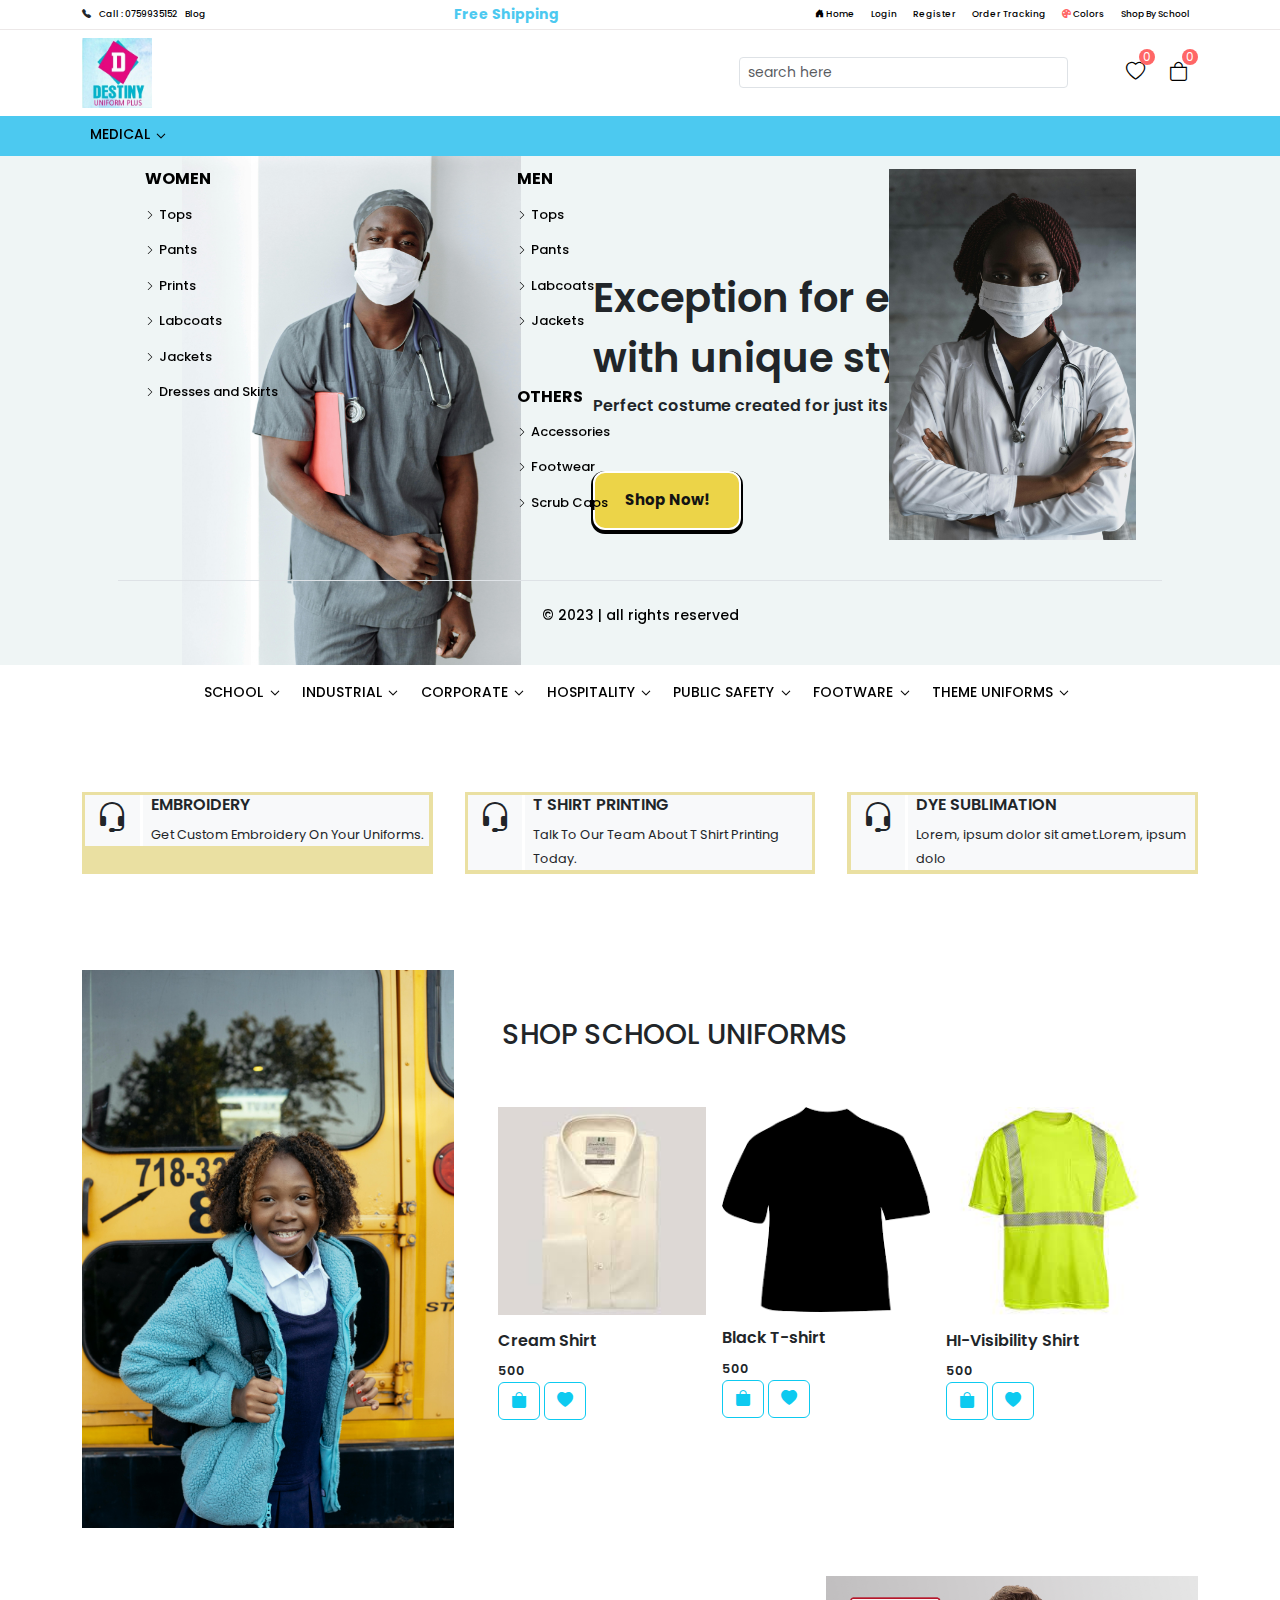
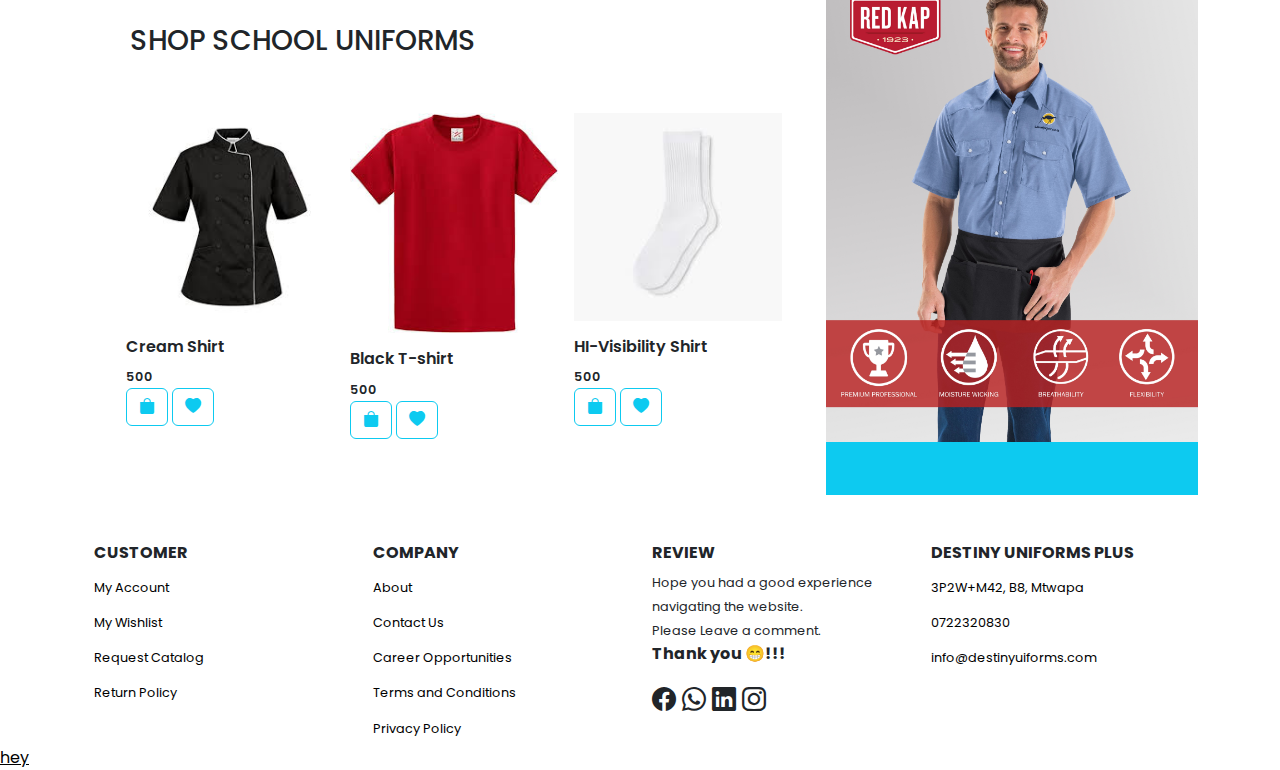
==== commit a6d1eb7d: "Update index.html" ====
--- a/index.html
+++ b/index.html
@@ -110,7 +110,7 @@
     <div class="container-lg">
       <ul class="nav justify-content-center desktop-only">
         <li class="nav-item mega-links"><a href="#" class="nav-link">MEDICAL<span><i class="bi bi-chevron-down" role="button" data-bs-toggle="dropdown" aria-expanded="false"></i></span></a>
-          <div class="container-fluid mega-box">
+          <div class="container-fluid">
             <div class="row">
               <div class="container col-md-3 p-3">
                 <div class="main">
@@ -459,365 +459,434 @@
           </div>  
         </li>
       </ul>
-      <i class="bi bi-list float-end" type="button" data-bs-toggle="offcanvas" data-bs-target="#offcanvasWithBothOptions" aria-controls="offcanvasWithBothOptions"></i>
+      <div class="menu-btn" type="button" data-bs-toggle="offcanvas" data-bs-target="#offcanvasWithBothOptions" aria-controls="offcanvasWithBothOptions"><i class="bi bi-list float-end"></i></div>
 
       <div class="offcanvas offcanvas-start" data-bs-scroll="true" tabindex="-1" id="offcanvasWithBothOptions" aria-labelledby="offcanvasWithBothOptionsLabel">
         <div class="offcanvas-header">
           <h5 class="offcanvas-title" id="offcanvasWithBothOptionsLabel">Backdrop with scrolling</h5>
           <button type="button" class="btn-close" data-bs-dismiss="offcanvas" aria-label="Close"></button>
         </div>
-        <div class="offcanvas-body">
-          <ul class="nav justify-content-center">
-            <li class="nav-item mega-links"><a href="#" class="nav-link">MEDICAL<span><i class="bi bi-chevron-down" role="button" data-bs-toggle="dropdown" aria-expanded="false"></i></span></a>
-              <div class="container-fluid mega-box">
-                <div class="row">
-                  <div class="container col-md-3 p-3">
-                    <div class="main">
-                      <h6 class="fw-bold">WOMEN</h6>
-                      <ul class="navbar-nav d-block" style="font-size: 14px;">
-                        <li class="nav-item"><a href="#" class="nav-link"><i class="bi bi-chevron-right"></i>Tops</a></li>
-                        <li class="nav-item"><a href="#" class="nav-link"><i class="bi bi-chevron-right"></i>Pants</a></li>
-                        <li class="nav-item"><a href="#" class="nav-link"><i class="bi bi-chevron-right"></i>Prints</a></li>
-                        <li class="nav-item"><a href="#" class="nav-link"><i class="bi bi-chevron-right"></i>Labcoats</a></li>
-                        <li class="nav-item"><a href="#" class="nav-link"><i class="bi bi-chevron-right"></i>Jackets</a></li>
-                        <li class="nav-item"><a href="#" class="nav-link"><i class="bi bi-chevron-right"></i>Dresses and Skirts</a></li>
-                      </ul>
+        <div class="offcanvas-body">          
+          <div class="accordion" id="accordionExample">
+            
+            <div class="accordion-item">
+              <h2 class="accordion-header">
+                <button class="accordion-button" type="button" data-bs-toggle="collapse" data-bs-target="#collapseOne" aria-expanded="true" aria-controls="collapseOne">
+                  Medical
+                </button>
+              </h2>
+              <div id="collapseOne" class="accordion-collapse collapse show" data-bs-parent="#accordionExample">
+                <div class="accordion-body">
+                  <div class="container-fluid">
+                    <div class="row">
+                      <div class="container col-md-3 p-3">
+                        <div class="main">
+                          <h6 class="fw-bold">WOMEN</h6>
+                          <ul class="navbar-nav d-block" style="font-size: 14px;">
+                            <li class="nav-item"><a href="#" class="nav-link"><i class="bi bi-chevron-right"></i>Tops</a></li>
+                            <li class="nav-item"><a href="#" class="nav-link"><i class="bi bi-chevron-right"></i>Pants</a></li>
+                            <li class="nav-item"><a href="#" class="nav-link"><i class="bi bi-chevron-right"></i>Prints</a></li>
+                            <li class="nav-item"><a href="#" class="nav-link"><i class="bi bi-chevron-right"></i>Labcoats</a></li>
+                            <li class="nav-item"><a href="#" class="nav-link"><i class="bi bi-chevron-right"></i>Jackets</a></li>
+                            <li class="nav-item"><a href="#" class="nav-link"><i class="bi bi-chevron-right"></i>Dresses and Skirts</a></li>
+                          </ul>
+                        </div>
+                      </div>
+            
+                      <div class="container col-md-3 p-3">
+                        <div class="main">
+                          <h6 class="fw-bold">MEN</h6>
+                          <ul class="navbar-nav d-block">                  
+                            <li class="nav-item"><a href="#" class="nav-link"><i class="bi bi-chevron-right"></i>Tops</a></li>
+                            <li class="nav-item"><a href="#" class="nav-link"><i class="bi bi-chevron-right"></i>Pants</a></li>
+                            <li class="nav-item"><a href="#" class="nav-link"><i class="bi bi-chevron-right"></i>Labcoats</a></li>
+                            <li class="nav-item"><a href="#" class="nav-link"><i class="bi bi-chevron-right"></i>Jackets</a></li> 
+                          </ul>
+        
+                          <h6 class="fw-bold mt-5">OTHERS</h6>                  
+                          <ul class="navbar-nav d-block">  
+                            <li class="nav-item"><a href="" class="nav-link"><i class="bi bi-chevron-right"></i>Accessories</a></li>
+                            <li class="nav-item"><a href="#" class="nav-link"><i class="bi bi-chevron-right"></i>Footwear</a></li>
+                            <li class="nav-item"><a href="#" class="nav-link"><i class="bi bi-chevron-right"></i>Scrub Caps</a></li>
+                          </ul>
+                        </div>
+                      </div>
+                      
+                      <div class="container col-md-3 p-3"><img src="img/black_doc.jpg"></div>
                     </div>
+        
+                    <div class="credit text-center p-4 m-4 border-top">  &#169 2023 | all rights reserved </div>            
+                  </div> 
+                </div>
+              </div>
+            </div>
+
+            <div class="accordion-item">
+              <h2 class="accordion-header">
+                <button class="accordion-button collapsed" type="button" data-bs-toggle="collapse" data-bs-target="#collapseTwo" aria-expanded="false" aria-controls="collapseTwo">
+                  School
+                </button>
+              </h2>
+              <div id="collapseTwo" class="accordion-collapse collapse" data-bs-parent="#accordionExample">
+                <div class="accordion-body">
+                  <div class="container-fluid ">
+                    <div class="row">
+                      <div class="container col-md-3 p-3">
+                        <div class="main">
+                          <h6 class="fw-bold">GIRLS</h6>
+                          <ul class="navbar-nav d-block">
+                            <h6>Tops</h6>
+                            
+                            <li class="nav-item"><a href="" class="nav-link"><i class="bi bi-chevron-right"></i>Shirt</a></li>
+                            <h6>Bottoms</h6>
+                            <li class="nav-item"><a href="#" class="nav-link"><i class="bi bi-chevron-right"></i>Pants</a></li>
+                            <li class="nav-item"><a href="#" class="nav-link"><i class="bi bi-chevron-right"></i>Shorts</a></li>
+                            <li class="nav-item"><a href="#" class="nav-link"><i class="bi bi-chevron-right"></i>Skirts</a></li>
+                            <li class="nav-item"><a href="#" class="nav-link"><i class="bi bi-chevron-right"></i>Skorts</a></li>
+                          </ul>
+                        </div>
+                      </div>
+            
+                      <div class="container col-md-3 p-3">
+                        <div class="main">
+                          <h6 class="fw-bold" st>BOYS</h6>
+                          <ul class="navbar-nav d-block">
+                            <h6>Tops</h6>
+                            
+                            <li class="nav-item"><a href="" class="nav-link"><i class="bi bi-chevron-right"></i>Shirt</a></li>
+                            <h6>Bottoms</h6>
+                            <li class="nav-item"><a href="#" class="nav-link"><i class="bi bi-chevron-right"></i>Pants</a></li>
+                            <li class="nav-item"><a href="#" class="nav-link"><i class="bi bi-chevron-right"></i>Shorts</a></li>
+                            <li class="nav-item"><a href="#" class="nav-link"><i class="bi bi-chevron-right"></i>Skirts</a></li>
+                            <li class="nav-item"><a href="#" class="nav-link"><i class="bi bi-chevron-right"></i>Skorts</a></li>
+                          </ul>
+                        </div>
+                      </div>
+                      
+                      <div class="container col-md-3 p-3"><img src="img/fashion-gf4662c7d0_1280.jpg"></div>
+                    </div>
+        
+                    <div class="credit text-center p-4 m-4 border-top">  &#169 2023 | all rights reserved </div>            
                   </div>
+                </div>
+              </div>
+            </div>
+
+            <div class="accordion-item">
+              <h2 class="accordion-header">
+                <button class="accordion-button collapsed" type="button" data-bs-toggle="collapse" data-bs-target="#collapseThree" aria-expanded="false" aria-controls="collapseThree">
+                 Corporate
+                </button>
+              </h2>
+              <div id="collapseThree" class="accordion-collapse collapse" data-bs-parent="#accordionExample">
+                <div class="accordion-body">
+                  <div class="container-fluid">
+                    <div class="row">
+                      <div class="container col-md-3 p-3">
+                        <div class="main">
+                          <h6 class="fw-bold">IMAGEWEAR</h6>
+                          <ul class="navbar-nav d-block">
+                            <li class="nav-item"><a href="#" class="nav-link"><i class="bi bi-chevron-right"></i>T-Shirts</a></li>
+                            <li class="nav-item"><a href="#" class="nav-link"><i class="bi bi-chevron-right"></i>Polos</a></li>
+                            <li class="nav-item"><a href="#" class="nav-link"><i class="bi bi-chevron-right"></i>Shirts</a></li>
+                            <li class="nav-item"><a href="#" class="nav-link"><i class="bi bi-chevron-right"></i>Accessories</a></li>
+                          </ul>
+                        </div>
+                      </div>
+            
+                      <div class="container col-md-3 p-3">
+                        <div class="main">
+                          <h6 class="fw-bold">OUTWEAR</h6>
+                          <ul class="navbar-nav d-block">
+                            <li class="nav-item"><a href="#" class="nav-link"><i class="bi bi-chevron-right"></i>Jackets</a></li>
+                            <li class="nav-item"><a href="#" class="nav-link"><i class="bi bi-chevron-right"></i>Shorts</a></li>
+                          </ul>
+                        </div>
+                      </div>
+                      
+                      <div class="container col-md-3 p-3">
+                        <div class="main">
+                          <h6 class="fw-bold">CAREERWEAR</h6>
+                          <ul class="navbar-nav d-block">
+                            <h6>Tops</h6>
+                              <li class="nav-item"><a href="" class="nav-link"><i class="bi bi-chevron-right"></i>Blazers</a></li>
+                              <li class="nav-item"><a href="" class="nav-link"><i class="bi bi-chevron-right"></i>Vests</a></li>
+                              <li class="nav-item"><a href="" class="nav-link"><i class="bi bi-chevron-right"></i>Blouses</a></li>
+                              <li class="nav-item"><a href="" class="nav-link"><i class="bi bi-chevron-right"></i>DressShirts</a></li>
+                              <li class="nav-item"><a href="" class="nav-link"><i class="bi bi-chevron-right"></i>Shirt</a></li>
+                            <h6>Bottoms</h6>
+                              <li class="nav-item"><a href="#" class="nav-link"><i class="bi bi-chevron-right"></i>Pants</a></li>
+                              <li class="nav-item"><a href="#" class="nav-link"><i class="bi bi-chevron-right"></i>Skirts</a></li>
+                          </ul>
+                        </div>
+                      </div>
+                      
+                      <div class="container col-md-3 p-3"><img src="img/corporate.jpeg"></div>
+                    </div>
         
-                  <div class="container col-md-3 p-3">
-                    <div class="main">
-                      <h6 class="fw-bold">MEN</h6>
-                      <ul class="navbar-nav d-block">                  
-                        <li class="nav-item"><a href="#" class="nav-link"><i class="bi bi-chevron-right"></i>Tops</a></li>
-                        <li class="nav-item"><a href="#" class="nav-link"><i class="bi bi-chevron-right"></i>Pants</a></li>
-                        <li class="nav-item"><a href="#" class="nav-link"><i class="bi bi-chevron-right"></i>Labcoats</a></li>
-                        <li class="nav-item"><a href="#" class="nav-link"><i class="bi bi-chevron-right"></i>Jackets</a></li> 
-                      </ul>
-    
-                      <h6 class="fw-bold mt-5">OTHERS</h6>                  
-                      <ul class="navbar-nav d-block">  
-                        <li class="nav-item"><a href="" class="nav-link"><i class="bi bi-chevron-right"></i>Accessories</a></li>
-                        <li class="nav-item"><a href="#" class="nav-link"><i class="bi bi-chevron-right"></i>Footwear</a></li>
-                        <li class="nav-item"><a href="#" class="nav-link"><i class="bi bi-chevron-right"></i>Scrub Caps</a></li>
-                      </ul>
+                    <div class="credit text-center p-4 m-4 border-top">  &#169 2023 | all rights reserved </div>            
+                  </div> 
+                </div>
+              </div>
+            </div>
+
+            <div class="accordion-item">
+              <h2 class="accordion-header">
+                <button class="accordion-button collapsed" type="button" data-bs-toggle="collapse" data-bs-target="#collapseFour" aria-expanded="false" aria-controls="collapseFour">
+                 Industrial
+                </button>
+              </h2>
+              <div id="collapseFour" class="accordion-collapse collapse" data-bs-parent="#accordionExample">
+                <div class="accordion-body">
+                  <div class="container-fluid">
+                    <div class="row">
+                      <div class="container col-md-3 p-3">
+                        <div class="main">
+                          <h6 class="fw-bold">WORKWEAR</h6>
+                          <ul class="navbar-nav d-block">                    
+                            <li class="nav-item"><a href="#" class="nav-link"><i class="bi bi-chevron-right"></i>Work Shirts</a></li>
+                            <li class="nav-item"><a href="#" class="nav-link"><i class="bi bi-chevron-right"></i>Work Pants</a></li>
+                          </ul>
+                        </div>
+                      </div>
+            
+                      <div class="container col-md-3 p-3">
+                        <div class="main">
+                          <h6 class="fw-bold">AUTOMOTIVE</h6>
+                          <ul class="navbar-nav d-block">
+                            <li class="nav-item"><a href="#" class="nav-link"><i class="bi bi-chevron-right"></i>Automotive Pants</a></li>
+                            <li class="nav-item"><a href="#" class="nav-link"><i class="bi bi-chevron-right"></i>Automotive Shirts</a></li>
+                            <li class="nav-item"><a href="#" class="nav-link"><i class="bi bi-chevron-right"></i>Automotive Jackets</a></li>
+                          </ul>
+                        </div>
+                      </div>
+        
+                      <div class="container col-md-3 p-3">
+                        <div class="main">
+                          <h6 class="fw-bold">FLAME RESISTANT UNIFORMS</h6>
+                          <ul class="navbar-nav d-block">
+                            <li class="nav-item"><a href="#" class="nav-link"><i class="bi bi-chevron-right"></i>FR Pants</a></li>
+                            <li class="nav-item"><a href="#" class="nav-link"><i class="bi bi-chevron-right"></i>FR Shirts</a></li>
+                            <li class="nav-item"><a href="#" class="nav-link"><i class="bi bi-chevron-right"></i>FR Coveralls</a></li>
+                          </ul>
+        
+                          <h6 class="fw-bold">HI-VISIBILITY</h6>
+                          <ul class="navbar-nav d-block">
+                            <li class="nav-item"><a href="#" class="nav-link"><i class="bi bi-chevron-right"></i>HI-Visibility Shirts</a></li>
+                            <li class="nav-item"><a href="#" class="nav-link"><i class="bi bi-chevron-right"></i>HI-Visibility Vests</a></li>
+                          </ul>
+                        </div>
+                      </div>
+                      
+                      <div class="container col-md-3 p-3"><img src="img/radiansyellow.jpeg"></div>
                     </div>
+        
+                    <div class="credit text-center p-4 m-4 border-top">  &#169 2023 | all rights reserved </div>            
+                  </div> 
+                 </div>
+              </div>
+            </div>
+
+            <div class="accordion-item">
+              <h2 class="accordion-header">
+                <button class="accordion-button collapsed" type="button" data-bs-toggle="collapse" data-bs-target="#collapseFive" aria-expanded="false" aria-controls="collapseFive">
+                 Hospitality
+                </button>
+              </h2>
+              <div id="collapseFive" class="accordion-collapse collapse" data-bs-parent="#accordionExample">
+                <div class="accordion-body">
+                  <div class="container-fluid ">
+                    <div class="row">
+                      <div class="container col-md-3 p-3">
+                        <div class="main">
+                          <h6 class="fw-bold">GIRLS</h6>
+                          <ul class="navbar-nav d-block">
+                            <h6>Tops</h6>
+                            
+                            <li class="nav-item"><a href="" class="nav-link"><i class="bi bi-chevron-right"></i>Shirt</a></li>
+                            <h6>Bottoms</h6>
+                            <li class="nav-item"><a href="#" class="nav-link"><i class="bi bi-chevron-right"></i>Pants</a></li>
+                            <li class="nav-item"><a href="#" class="nav-link"><i class="bi bi-chevron-right"></i>Shorts</a></li>
+                            <li class="nav-item"><a href="#" class="nav-link"><i class="bi bi-chevron-right"></i>Skirts</a></li>
+                            <li class="nav-item"><a href="#" class="nav-link"><i class="bi bi-chevron-right"></i>Skorts</a></li>
+                          </ul>
+                        </div>
+                      </div>
+            
+                      <div class="container col-md-3 p-3">
+                        <div class="main">
+                          <h6 class="fw-bold">BOYS</h6>
+                          <ul class="navbar-nav d-block">
+                            <h6>Tops</h6>
+                            
+                            <li class="nav-item"><a href="" class="nav-link"><i class="bi bi-chevron-right"></i>Shirt</a></li>
+                            <h6>Bottoms</h6>
+                            <li class="nav-item"><a href="#" class="nav-link"><i class="bi bi-chevron-right"></i>Pants</a></li>
+                            <li class="nav-item"><a href="#" class="nav-link"><i class="bi bi-chevron-right"></i>Shorts</a></li>
+                            <li class="nav-item"><a href="#" class="nav-link"><i class="bi bi-chevron-right"></i>Skirts</a></li>
+                            <li class="nav-item"><a href="#" class="nav-link"><i class="bi bi-chevron-right"></i>Skorts</a></li>
+                          </ul>
+                        </div>
+                      </div>
+                      
+                      <div class="container col-md-3 p-3"><img src="img/chefJ 2.jpeg"></div>
+                    </div>
+        
+                    <div class="credit text-center p-4 m-4 border-top">  &#169 2023 | all rights reserved </div>            
+                  </div> 
+                 </div>
+              </div>
+            </div>
+
+            <div class="accordion-item">
+              <h2 class="accordion-header">
+                <button class="accordion-button collapsed" type="button" data-bs-toggle="collapse" data-bs-target="#collapseSix" aria-expanded="false" aria-controls="collapseSix">
+                 Public Saftey
+                </button>
+              </h2>
+              <div id="collapseSix" class="accordion-collapse collapse" data-bs-parent="#accordionExample">
+                <div class="container-fluid ">
+                  <div class="row">
+                    <div class="container col-md-3 p-3">
+                      <div class="main">
+                        <h6 class="fw-bold">GIRLS</h6>
+                        <ul class="navbar-nav d-block">
+                          <h6>Tops</h6>
+                          
+                          <li class="nav-item"><a href="" class="nav-link"><i class="bi bi-chevron-right"></i>Shirt</a></li>
+                          <h6>Bottoms</h6>
+                          <li class="nav-item"><a href="#" class="nav-link"><i class="bi bi-chevron-right"></i>Pants</a></li>
+                          <li class="nav-item"><a href="#" class="nav-link"><i class="bi bi-chevron-right"></i>Shorts</a></li>
+                          <li class="nav-item"><a href="#" class="nav-link"><i class="bi bi-chevron-right"></i>Skirts</a></li>
+                          <li class="nav-item"><a href="#" class="nav-link"><i class="bi bi-chevron-right"></i>Skorts</a></li>
+                        </ul>
+                      </div>
+                    </div>
+          
+                    <div class="container col-md-3 p-3">
+                      <div class="main">
+                        <h6 class="fw-bold">BOYS</h6>
+                        <ul class="navbar-nav d-block">
+                          <h6>Tops</h6>
+                          
+                          <li class="nav-item"><a href="" class="nav-link"><i class="bi bi-chevron-right"></i>Shirt</a></li>
+                          <h6>Bottoms</h6>
+                          <li class="nav-item"><a href="#" class="nav-link"><i class="bi bi-chevron-right"></i>Pants</a></li>
+                          <li class="nav-item"><a href="#" class="nav-link"><i class="bi bi-chevron-right"></i>Shorts</a></li>
+                          <li class="nav-item"><a href="#" class="nav-link"><i class="bi bi-chevron-right"></i>Skirts</a></li>
+                          <li class="nav-item"><a href="#" class="nav-link"><i class="bi bi-chevron-right"></i>Skorts</a></li>
+                        </ul>
+                      </div>
+                    </div>
+                    
+                    <div class="container col-md-3 p-3"><img src="img/public_safety.jpg"></div>
                   </div>
-                  
-                  <div class="container col-md-3 p-3"><img src="img/black_doc.jpg"></div>
-                </div>
-    
-                <div class="credit text-center p-4 m-4 border-top">  &#169 2023 | all rights reserved </div>            
-              </div> 
-            </li>
-    
-            <li class="nav-item mega-links"><a href="#" class="nav-link">SCHOOL<span><i class="bi bi-chevron-down"></i></span></a>
-              <div class="container-fluid mega-box">
-                <div class="row">
-                  <div class="container col-md-3 p-3">
-                    <div class="main">
-                      <h6 class="fw-bold">GIRLS</h6>
-                      <ul class="navbar-nav d-block">
-                        <h6>Tops</h6>
-                        
-                        <li class="nav-item"><a href="" class="nav-link"><i class="bi bi-chevron-right"></i>Shirt</a></li>
-                        <h6>Bottoms</h6>
-                        <li class="nav-item"><a href="#" class="nav-link"><i class="bi bi-chevron-right"></i>Pants</a></li>
-                        <li class="nav-item"><a href="#" class="nav-link"><i class="bi bi-chevron-right"></i>Shorts</a></li>
-                        <li class="nav-item"><a href="#" class="nav-link"><i class="bi bi-chevron-right"></i>Skirts</a></li>
-                        <li class="nav-item"><a href="#" class="nav-link"><i class="bi bi-chevron-right"></i>Skorts</a></li>
-                      </ul>
+      
+                  <div class="credit text-center p-4 m-4 border-top">  &#169 2023 | all rights reserved </div>            
+                </div> 
+              </div>
+            </div>    
+
+            <div class="accordion-item">
+              <h2 class="accordion-header">
+                <button class="accordion-button collapsed" type="button" data-bs-toggle="collapse" data-bs-target="#collapseSeven" aria-expanded="false" aria-controls="collapseSeven">
+                  Footwear
+                </button>
+              </h2>
+              <div id="collapseSeven" class="accordion-collapse collapse" data-bs-parent="#accordionExample">
+                <div class="container-fluid ">
+                  <div class="row">
+                    <div class="container col-md-3 p-3">
+                      <div class="main">
+                        <h6 class="fw-bold">GIRLS</h6>
+                        <ul class="navbar-nav d-block">
+                          <h6>Tops</h6>
+                          
+                          <li class="nav-item"><a href="" class="nav-link"><i class="bi bi-chevron-right"></i>Shirt</a></li>
+                          <h6>Bottoms</h6>
+                          <li class="nav-item"><a href="#" class="nav-link"><i class="bi bi-chevron-right"></i>Pants</a></li>
+                          <li class="nav-item"><a href="#" class="nav-link"><i class="bi bi-chevron-right"></i>Shorts</a></li>
+                          <li class="nav-item"><a href="#" class="nav-link"><i class="bi bi-chevron-right"></i>Skirts</a></li>
+                          <li class="nav-item"><a href="#" class="nav-link"><i class="bi bi-chevron-right"></i>Skorts</a></li>
+                        </ul>
+                      </div>
                     </div>
+          
+                    <div class="container col-md-3 p-3">
+                      <div class="main">
+                        <h6 class="fw-bold">BOYS</h6>
+                        <ul class="navbar-nav d-block">
+                          <h6>Tops</h6>
+                          
+                          <li class="nav-item"><a href="" class="nav-link"><i class="bi bi-chevron-right"></i>Shirt</a></li>
+                          <h6>Bottoms</h6>
+                          <li class="nav-item"><a href="#" class="nav-link"><i class="bi bi-chevron-right"></i>Pants</a></li>
+                          <li class="nav-item"><a href="#" class="nav-link"><i class="bi bi-chevron-right"></i>Shorts</a></li>
+                          <li class="nav-item"><a href="#" class="nav-link"><i class="bi bi-chevron-right"></i>Skirts</a></li>
+                          <li class="nav-item"><a href="#" class="nav-link"><i class="bi bi-chevron-right"></i>Skorts</a></li>
+                        </ul>
+                      </div>
+                    </div>
+                    
+                    <div class="container col-md-3 p-3"><img src="img/shoes.jpg"></div>
                   </div>
+      
+                  <div class="credit text-center p-4 m-4 border-top">  &#169 2023 | all rights reserved </div>            
+                </div> 
+              </div>
+            </div>  
+          
+            <div class="accordion-item">
+              <h2 class="accordion-header">
+                <button class="accordion-button collapsed" type="button" data-bs-toggle="collapse" data-bs-target="#collapseEight" aria-expanded="false" aria-controls="collapseEight">
+                 Theme Uniforms
+                </button>
+              </h2>
+              <div id="collapseEight" class="accordion-collapse collapse" data-bs-parent="#accordionExample">
+                <div class="accordion-body">
+                  <div class="container-fluid ">
+                    <div class="row">
+                      <div class="container col-md-3 p-3">
+                        <div class="main">
+                          <h6 class="fw-bold">GIRLS</h6>
+                          <ul class="navbar-nav d-block">
+                            <h6>Tops</h6>
+                            
+                            <li class="nav-item"><a href="" class="nav-link"><i class="bi bi-chevron-right"></i>Shirt</a></li>
+                            <h6>Bottoms</h6>
+                            <li class="nav-item"><a href="#" class="nav-link"><i class="bi bi-chevron-right"></i>Pants</a></li>
+                            <li class="nav-item"><a href="#" class="nav-link"><i class="bi bi-chevron-right"></i>Shorts</a></li>
+                            <li class="nav-item"><a href="#" class="nav-link"><i class="bi bi-chevron-right"></i>Skirts</a></li>
+                            <li class="nav-item"><a href="#" class="nav-link"><i class="bi bi-chevron-right"></i>Skorts</a></li>
+                          </ul>
+                        </div>
+                      </div>
+            
+                      <div class="container col-md-3 p-3">
+                        <div class="main">
+                          <h6 class="fw-bold">BOYS</h6>
+                          <ul class="navbar-nav d-block">
+                            <h6>Tops</h6>
+                            
+                            <li class="nav-item"><a href="" class="nav-link"><i class="bi bi-chevron-right"></i>Shirt</a></li>
+                            <h6>Bottoms</h6>
+                            <li class="nav-item"><a href="#" class="nav-link"><i class="bi bi-chevron-right"></i>Pants</a></li>
+                            <li class="nav-item"><a href="#" class="nav-link"><i class="bi bi-chevron-right"></i>Shorts</a></li>
+                            <li class="nav-item"><a href="#" class="nav-link"><i class="bi bi-chevron-right"></i>Skirts</a></li>
+                            <li class="nav-item"><a href="#" class="nav-link"><i class="bi bi-chevron-right"></i>Skorts</a></li>
+                          </ul>
+                        </div>
+                      </div>
+                      
+                      <div class="container col-md-3 p-3"><img src="img/african_theme_uniform.jpg"></div>
+                    </div>
         
-                  <div class="container col-md-3 p-3">
-                    <div class="main">
-                      <h6 class="fw-bold" st>BOYS</h6>
-                      <ul class="navbar-nav d-block">
-                        <h6>Tops</h6>
-                        
-                        <li class="nav-item"><a href="" class="nav-link"><i class="bi bi-chevron-right"></i>Shirt</a></li>
-                        <h6>Bottoms</h6>
-                        <li class="nav-item"><a href="#" class="nav-link"><i class="bi bi-chevron-right"></i>Pants</a></li>
-                        <li class="nav-item"><a href="#" class="nav-link"><i class="bi bi-chevron-right"></i>Shorts</a></li>
-                        <li class="nav-item"><a href="#" class="nav-link"><i class="bi bi-chevron-right"></i>Skirts</a></li>
-                        <li class="nav-item"><a href="#" class="nav-link"><i class="bi bi-chevron-right"></i>Skorts</a></li>
-                      </ul>
-                    </div>
-                  </div>
-                  
-                  <div class="container col-md-3 p-3"><img src="img/fashion-gf4662c7d0_1280.jpg"></div>
-                </div>
-    
-                <div class="credit text-center p-4 m-4 border-top">  &#169 2023 | all rights reserved </div>            
-              </div> 
-            </li>
-    
-            <li class="nav-item mega-links"><a href="#" class="nav-link">INDUSTRIAL<span><i class="bi bi-chevron-down"></i></span></a>
-              <div class="container-fluid mega-box">
-                <div class="row">
-                  <div class="container col-md-3 p-3">
-                    <div class="main">
-                      <h6 class="fw-bold">WORKWEAR</h6>
-                      <ul class="navbar-nav d-block">                    
-                        <li class="nav-item"><a href="#" class="nav-link"><i class="bi bi-chevron-right"></i>Work Shirts</a></li>
-                        <li class="nav-item"><a href="#" class="nav-link"><i class="bi bi-chevron-right"></i>Work Pants</a></li>
-                      </ul>
-                    </div>
-                  </div>
-        
-                  <div class="container col-md-3 p-3">
-                    <div class="main">
-                      <h6 class="fw-bold">AUTOMOTIVE</h6>
-                      <ul class="navbar-nav d-block">
-                        <li class="nav-item"><a href="#" class="nav-link"><i class="bi bi-chevron-right"></i>Automotive Pants</a></li>
-                        <li class="nav-item"><a href="#" class="nav-link"><i class="bi bi-chevron-right"></i>Automotive Shirts</a></li>
-                        <li class="nav-item"><a href="#" class="nav-link"><i class="bi bi-chevron-right"></i>Automotive Jackets</a></li>
-                      </ul>
-                    </div>
-                  </div>
-    
-                  <div class="container col-md-3 p-3">
-                    <div class="main">
-                      <h6 class="fw-bold">FLAME RESISTANT UNIFORMS</h6>
-                      <ul class="navbar-nav d-block">
-                        <li class="nav-item"><a href="#" class="nav-link"><i class="bi bi-chevron-right"></i>FR Pants</a></li>
-                        <li class="nav-item"><a href="#" class="nav-link"><i class="bi bi-chevron-right"></i>FR Shirts</a></li>
-                        <li class="nav-item"><a href="#" class="nav-link"><i class="bi bi-chevron-right"></i>FR Coveralls</a></li>
-                      </ul>
-    
-                      <h6 class="fw-bold">HI-VISIBILITY</h6>
-                      <ul class="navbar-nav d-block">
-                        <li class="nav-item"><a href="#" class="nav-link"><i class="bi bi-chevron-right"></i>HI-Visibility Shirts</a></li>
-                        <li class="nav-item"><a href="#" class="nav-link"><i class="bi bi-chevron-right"></i>HI-Visibility Vests</a></li>
-                      </ul>
-                    </div>
-                  </div>
-                  
-                  <div class="container col-md-3 p-3"><img src="img/radiansyellow.jpeg"></div>
-                </div>
-    
-                <div class="credit text-center p-4 m-4 border-top">  &#169 2023 | all rights reserved </div>            
-              </div>  
-            </li>
-    
-            <li class="nav-item mega-links"><a href="#" class="nav-link">CORPORATE<span><i class="bi bi-chevron-down"></i></span></a>
-              <div class="container-fluid mega-box">
-                <div class="row">
-                  <div class="container col-md-3 p-3">
-                    <div class="main">
-                      <h6 class="fw-bold">IMAGEWEAR</h6>
-                      <ul class="navbar-nav d-block">
-                        <li class="nav-item"><a href="#" class="nav-link"><i class="bi bi-chevron-right"></i>T-Shirts</a></li>
-                        <li class="nav-item"><a href="#" class="nav-link"><i class="bi bi-chevron-right"></i>Polos</a></li>
-                        <li class="nav-item"><a href="#" class="nav-link"><i class="bi bi-chevron-right"></i>Shirts</a></li>
-                        <li class="nav-item"><a href="#" class="nav-link"><i class="bi bi-chevron-right"></i>Accessories</a></li>
-                      </ul>
-                    </div>
-                  </div>
-        
-                  <div class="container col-md-3 p-3">
-                    <div class="main">
-                      <h6 class="fw-bold">OUTWEAR</h6>
-                      <ul class="navbar-nav d-block">
-                        <li class="nav-item"><a href="#" class="nav-link"><i class="bi bi-chevron-right"></i>Jackets</a></li>
-                        <li class="nav-item"><a href="#" class="nav-link"><i class="bi bi-chevron-right"></i>Shorts</a></li>
-                      </ul>
-                    </div>
-                  </div>
-                  
-                  <div class="container col-md-3 p-3">
-                    <div class="main">
-                      <h6 class="fw-bold">CAREERWEAR</h6>
-                      <ul class="navbar-nav d-block">
-                        <h6>Tops</h6>
-                          <li class="nav-item"><a href="" class="nav-link"><i class="bi bi-chevron-right"></i>Blazers</a></li>
-                          <li class="nav-item"><a href="" class="nav-link"><i class="bi bi-chevron-right"></i>Vests</a></li>
-                          <li class="nav-item"><a href="" class="nav-link"><i class="bi bi-chevron-right"></i>Blouses</a></li>
-                          <li class="nav-item"><a href="" class="nav-link"><i class="bi bi-chevron-right"></i>DressShirts</a></li>
-                          <li class="nav-item"><a href="" class="nav-link"><i class="bi bi-chevron-right"></i>Shirt</a></li>
-                        <h6>Bottoms</h6>
-                          <li class="nav-item"><a href="#" class="nav-link"><i class="bi bi-chevron-right"></i>Pants</a></li>
-                          <li class="nav-item"><a href="#" class="nav-link"><i class="bi bi-chevron-right"></i>Skirts</a></li>
-                      </ul>
-                    </div>
-                  </div>
-                  
-                  <div class="container col-md-3 p-3"><img src="img/corporate.jpeg"></div>
-                </div>
-    
-                <div class="credit text-center p-4 m-4 border-top">  &#169 2023 | all rights reserved </div>            
-              </div> 
-            </li>
-    
-            <li class="nav-item mega-links"><a href="#" class="nav-link">HOSPITALITY<span><i class="bi bi-chevron-down"></i></span></a>
-              <div class="container-fluid mega-box">
-                <div class="row">
-                  <div class="container col-md-3 p-3">
-                    <div class="main">
-                      <h6 class="fw-bold">GIRLS</h6>
-                      <ul class="navbar-nav d-block">
-                        <h6>Tops</h6>
-                        
-                        <li class="nav-item"><a href="" class="nav-link"><i class="bi bi-chevron-right"></i>Shirt</a></li>
-                        <h6>Bottoms</h6>
-                        <li class="nav-item"><a href="#" class="nav-link"><i class="bi bi-chevron-right"></i>Pants</a></li>
-                        <li class="nav-item"><a href="#" class="nav-link"><i class="bi bi-chevron-right"></i>Shorts</a></li>
-                        <li class="nav-item"><a href="#" class="nav-link"><i class="bi bi-chevron-right"></i>Skirts</a></li>
-                        <li class="nav-item"><a href="#" class="nav-link"><i class="bi bi-chevron-right"></i>Skorts</a></li>
-                      </ul>
-                    </div>
-                  </div>
-        
-                  <div class="container col-md-3 p-3">
-                    <div class="main">
-                      <h6 class="fw-bold">BOYS</h6>
-                      <ul class="navbar-nav d-block">
-                        <h6>Tops</h6>
-                        
-                        <li class="nav-item"><a href="" class="nav-link"><i class="bi bi-chevron-right"></i>Shirt</a></li>
-                        <h6>Bottoms</h6>
-                        <li class="nav-item"><a href="#" class="nav-link"><i class="bi bi-chevron-right"></i>Pants</a></li>
-                        <li class="nav-item"><a href="#" class="nav-link"><i class="bi bi-chevron-right"></i>Shorts</a></li>
-                        <li class="nav-item"><a href="#" class="nav-link"><i class="bi bi-chevron-right"></i>Skirts</a></li>
-                        <li class="nav-item"><a href="#" class="nav-link"><i class="bi bi-chevron-right"></i>Skorts</a></li>
-                      </ul>
-                    </div>
-                  </div>
-                  
-                  <div class="container col-md-3 p-3"><img src="img/chefJ 2.jpeg"></div>
-                </div>
-    
-                <div class="credit text-center p-4 m-4 border-top">  &#169 2023 | all rights reserved </div>            
-              </div>  
-            </li>
-    
-            <li class="nav-item mega-links"><a href="#" class="nav-link">PUBLIC SAFETY<span><i class="bi bi-chevron-down"></i></span></a>
-              <div class="container-fluid mega-box">
-                <div class="row">
-                  <div class="container col-md-3 p-3">
-                    <div class="main">
-                      <h6 class="fw-bold">GIRLS</h6>
-                      <ul class="navbar-nav d-block">
-                        <h6>Tops</h6>
-                        
-                        <li class="nav-item"><a href="" class="nav-link"><i class="bi bi-chevron-right"></i>Shirt</a></li>
-                        <h6>Bottoms</h6>
-                        <li class="nav-item"><a href="#" class="nav-link"><i class="bi bi-chevron-right"></i>Pants</a></li>
-                        <li class="nav-item"><a href="#" class="nav-link"><i class="bi bi-chevron-right"></i>Shorts</a></li>
-                        <li class="nav-item"><a href="#" class="nav-link"><i class="bi bi-chevron-right"></i>Skirts</a></li>
-                        <li class="nav-item"><a href="#" class="nav-link"><i class="bi bi-chevron-right"></i>Skorts</a></li>
-                      </ul>
-                    </div>
-                  </div>
-        
-                  <div class="container col-md-3 p-3">
-                    <div class="main">
-                      <h6 class="fw-bold">BOYS</h6>
-                      <ul class="navbar-nav d-block">
-                        <h6>Tops</h6>
-                        
-                        <li class="nav-item"><a href="" class="nav-link"><i class="bi bi-chevron-right"></i>Shirt</a></li>
-                        <h6>Bottoms</h6>
-                        <li class="nav-item"><a href="#" class="nav-link"><i class="bi bi-chevron-right"></i>Pants</a></li>
-                        <li class="nav-item"><a href="#" class="nav-link"><i class="bi bi-chevron-right"></i>Shorts</a></li>
-                        <li class="nav-item"><a href="#" class="nav-link"><i class="bi bi-chevron-right"></i>Skirts</a></li>
-                        <li class="nav-item"><a href="#" class="nav-link"><i class="bi bi-chevron-right"></i>Skorts</a></li>
-                      </ul>
-                    </div>
-                  </div>
-                  
-                  <div class="container col-md-3 p-3"><img src="img/public_safety.jpg"></div>
-                </div>
-    
-                <div class="credit text-center p-4 m-4 border-top">  &#169 2023 | all rights reserved </div>            
-              </div>  
-            </li>
-    
-            <li class="nav-item mega-links"><a href="#" class="nav-link">FOOTWARE<span><i class="bi bi-chevron-down"></i></span></a>
-              <div class="container-fluid mega-box">
-                <div class="row">
-                  <div class="container col-md-3 p-3">
-                    <div class="main">
-                      <h6 class="fw-bold">GIRLS</h6>
-                      <ul class="navbar-nav d-block">
-                        <h6>Tops</h6>
-                        
-                        <li class="nav-item"><a href="" class="nav-link"><i class="bi bi-chevron-right"></i>Shirt</a></li>
-                        <h6>Bottoms</h6>
-                        <li class="nav-item"><a href="#" class="nav-link"><i class="bi bi-chevron-right"></i>Pants</a></li>
-                        <li class="nav-item"><a href="#" class="nav-link"><i class="bi bi-chevron-right"></i>Shorts</a></li>
-                        <li class="nav-item"><a href="#" class="nav-link"><i class="bi bi-chevron-right"></i>Skirts</a></li>
-                        <li class="nav-item"><a href="#" class="nav-link"><i class="bi bi-chevron-right"></i>Skorts</a></li>
-                      </ul>
-                    </div>
-                  </div>
-        
-                  <div class="container col-md-3 p-3">
-                    <div class="main">
-                      <h6 class="fw-bold">BOYS</h6>
-                      <ul class="navbar-nav d-block">
-                        <h6>Tops</h6>
-                        
-                        <li class="nav-item"><a href="" class="nav-link"><i class="bi bi-chevron-right"></i>Shirt</a></li>
-                        <h6>Bottoms</h6>
-                        <li class="nav-item"><a href="#" class="nav-link"><i class="bi bi-chevron-right"></i>Pants</a></li>
-                        <li class="nav-item"><a href="#" class="nav-link"><i class="bi bi-chevron-right"></i>Shorts</a></li>
-                        <li class="nav-item"><a href="#" class="nav-link"><i class="bi bi-chevron-right"></i>Skirts</a></li>
-                        <li class="nav-item"><a href="#" class="nav-link"><i class="bi bi-chevron-right"></i>Skorts</a></li>
-                      </ul>
-                    </div>
-                  </div>
-                  
-                  <div class="container col-md-3 p-3"><img src="img/shoes.jpg"></div>
-                </div>
-    
-                <div class="credit text-center p-4 m-4 border-top">  &#169 2023 | all rights reserved </div>            
-              </div>  
-            </li>
-    
-            <li class="nav-item mega-links"><a href="#" class="nav-link">THEME UNIFORMS<span><i class="bi bi-chevron-down"></i></span></a>
-              <div class="container-fluid mega-box">
-                <div class="row">
-                  <div class="container col-md-3 p-3">
-                    <div class="main">
-                      <h6 class="fw-bold">GIRLS</h6>
-                      <ul class="navbar-nav d-block">
-                        <h6>Tops</h6>
-                        
-                        <li class="nav-item"><a href="" class="nav-link"><i class="bi bi-chevron-right"></i>Shirt</a></li>
-                        <h6>Bottoms</h6>
-                        <li class="nav-item"><a href="#" class="nav-link"><i class="bi bi-chevron-right"></i>Pants</a></li>
-                        <li class="nav-item"><a href="#" class="nav-link"><i class="bi bi-chevron-right"></i>Shorts</a></li>
-                        <li class="nav-item"><a href="#" class="nav-link"><i class="bi bi-chevron-right"></i>Skirts</a></li>
-                        <li class="nav-item"><a href="#" class="nav-link"><i class="bi bi-chevron-right"></i>Skorts</a></li>
-                      </ul>
-                    </div>
-                  </div>
-        
-                  <div class="container col-md-3 p-3">
-                    <div class="main">
-                      <h6 class="fw-bold">BOYS</h6>
-                      <ul class="navbar-nav d-block">
-                        <h6>Tops</h6>
-                        
-                        <li class="nav-item"><a href="" class="nav-link"><i class="bi bi-chevron-right"></i>Shirt</a></li>
-                        <h6>Bottoms</h6>
-                        <li class="nav-item"><a href="#" class="nav-link"><i class="bi bi-chevron-right"></i>Pants</a></li>
-                        <li class="nav-item"><a href="#" class="nav-link"><i class="bi bi-chevron-right"></i>Shorts</a></li>
-                        <li class="nav-item"><a href="#" class="nav-link"><i class="bi bi-chevron-right"></i>Skirts</a></li>
-                        <li class="nav-item"><a href="#" class="nav-link"><i class="bi bi-chevron-right"></i>Skorts</a></li>
-                      </ul>
-                    </div>
-                  </div>
-                  
-                  <div class="container col-md-3 p-3"><img src="img/african_theme_uniform.jpg"></div>
-                </div>
-    
-                <div class="credit text-center p-4 m-4 border-top">  &#169 2023 | all rights reserved </div>            
-              </div>  
-            </li>
-          </ul>
+                    <div class="credit text-center p-4 m-4 border-top">  &#169 2023 | all rights reserved </div>            
+                  </div>  
+                 </div>
+              </div>
+            </div>
+          </div>
         </div>
       </div>
 
@@ -1016,7 +1085,7 @@
     </div>
   </section>
 
-  <section class="about container-fluid">
+  <!-- <section class="about container-fluid">
     <div class="text-center bg-light p-5">
       <h1>ALL UNIFORM WEAR</h1>
       <h5 class="fw-normal">Our family-owned business has been providing uniforms for schools and private institutions for over <br>40 years. We also offer professional workwear for those in the medical or industrial fields <br>by the top brands for protective clothing</h5>
@@ -1027,7 +1096,7 @@
                 
       </div>
     </div>
-  </section>
+  </section> -->
 
   <footer class="container-fluid">
     <div class="container mx-auto row">
@@ -1082,4 +1151,65 @@
   <script src="https://cdn.jsdelivr.net/npm/bootstrap@5.3.3/dist/js/bootstrap.bundle.min.js" integrity="sha384-YvpcrYf0tY3lHB60NNkmXc5s9fDVZLESaAA55NDzOxhy9GkcIdslK1eN7N6jIeHz" crossorigin="anonymous"></script> 
   <script src="https://cdn.jsdelivr.net/npm/swiper@11/swiper-bundle.min.js"></script>
 </body>
-</html>+</html>
+
+<!-- 
+<div class="accordion-item">
+  <h2 class="accordion-header">
+    <button class="accordion-button" type="button" data-bs-toggle="collapse" data-bs-target="#collapseOne" aria-expanded="true" aria-controls="collapseOne">Medical</button>
+  </h2>
+
+  <div id="collapseThree" class="accordion-collapse collapse show" data-bs-parent="#accordionExample">
+    <div class="accordion-body">
+      <li class="nav-item pt-1 pb-3"><a href="#" class="nav-link">Shirts</a></li>
+      <li class="nav-item pb-3"><a href="#" class="nav-link">Pants</a></li>
+      <li class="nav-item pb-3"><a href="#" class="nav-link">Scrubs</a></li>
+      <li class="nav-item pb-3"><a href="#" class="nav-link">Labcoats</a></li>
+    </div>
+  </div>
+</div>
+
+<div class="accordion-item">
+  <h2 class="accordion-header">
+    <button class="accordion-button" type="button" data-bs-toggle="collapse" data-bs-target="#collapseOne" aria-expanded="true" aria-controls="collapseOne">Medical</button>
+  </h2>
+
+  <div id="collapseFour" class="accordion-collapse collapse show" data-bs-parent="#accordionExample">
+    <div class="accordion-body">
+      <li class="nav-item pt-1 pb-3"><a href="#" class="nav-link">Shirts</a></li>
+      <li class="nav-item pb-3"><a href="#" class="nav-link">Pants</a></li>
+      <li class="nav-item pb-3"><a href="#" class="nav-link">Scrubs</a></li>
+      <li class="nav-item pb-3"><a href="#" class="nav-link">Labcoats</a></li>
+    </div>
+  </div>
+</div>
+
+<div class="accordion-item">
+  <h2 class="accordion-header">
+    <button class="accordion-button" type="button" data-bs-toggle="collapse" data-bs-target="#collapseOne" aria-expanded="true" aria-controls="collapseOne">Medical</button>
+  </h2>
+
+  <div id="collapseFive" class="accordion-collapse collapse show" data-bs-parent="#accordionExample">
+    <div class="accordion-body">
+      <li class="nav-item pt-1 pb-3"><a href="#" class="nav-link">Shirts</a></li>
+      <li class="nav-item pb-3"><a href="#" class="nav-link">Pants</a></li>
+      <li class="nav-item pb-3"><a href="#" class="nav-link">Scrubs</a></li>
+      <li class="nav-item pb-3"><a href="#" class="nav-link">Labcoats</a></li>
+    </div>
+  </div>
+</div>
+
+<div class="accordion-item">
+  <h2 class="accordion-header">
+    <button class="accordion-button" type="button" data-bs-toggle="collapse" data-bs-target="#collapseOne" aria-expanded="true" aria-controls="collapseOne">Medical</button>
+  </h2>
+
+  <div id="collapseSix" class="accordion-collapse collapse show" data-bs-parent="#accordionExample">
+    <div class="accordion-body">
+      <li class="nav-item pt-1 pb-3"><a href="#" class="nav-link">Shirts</a></li>
+      <li class="nav-item pb-3"><a href="#" class="nav-link">Pants</a></li>
+      <li class="nav-item pb-3"><a href="#" class="nav-link">Scrubs</a></li>
+      <li class="nav-item pb-3"><a href="#" class="nav-link">Labcoats</a></li>
+    </div>
+  </div>
+</div> -->
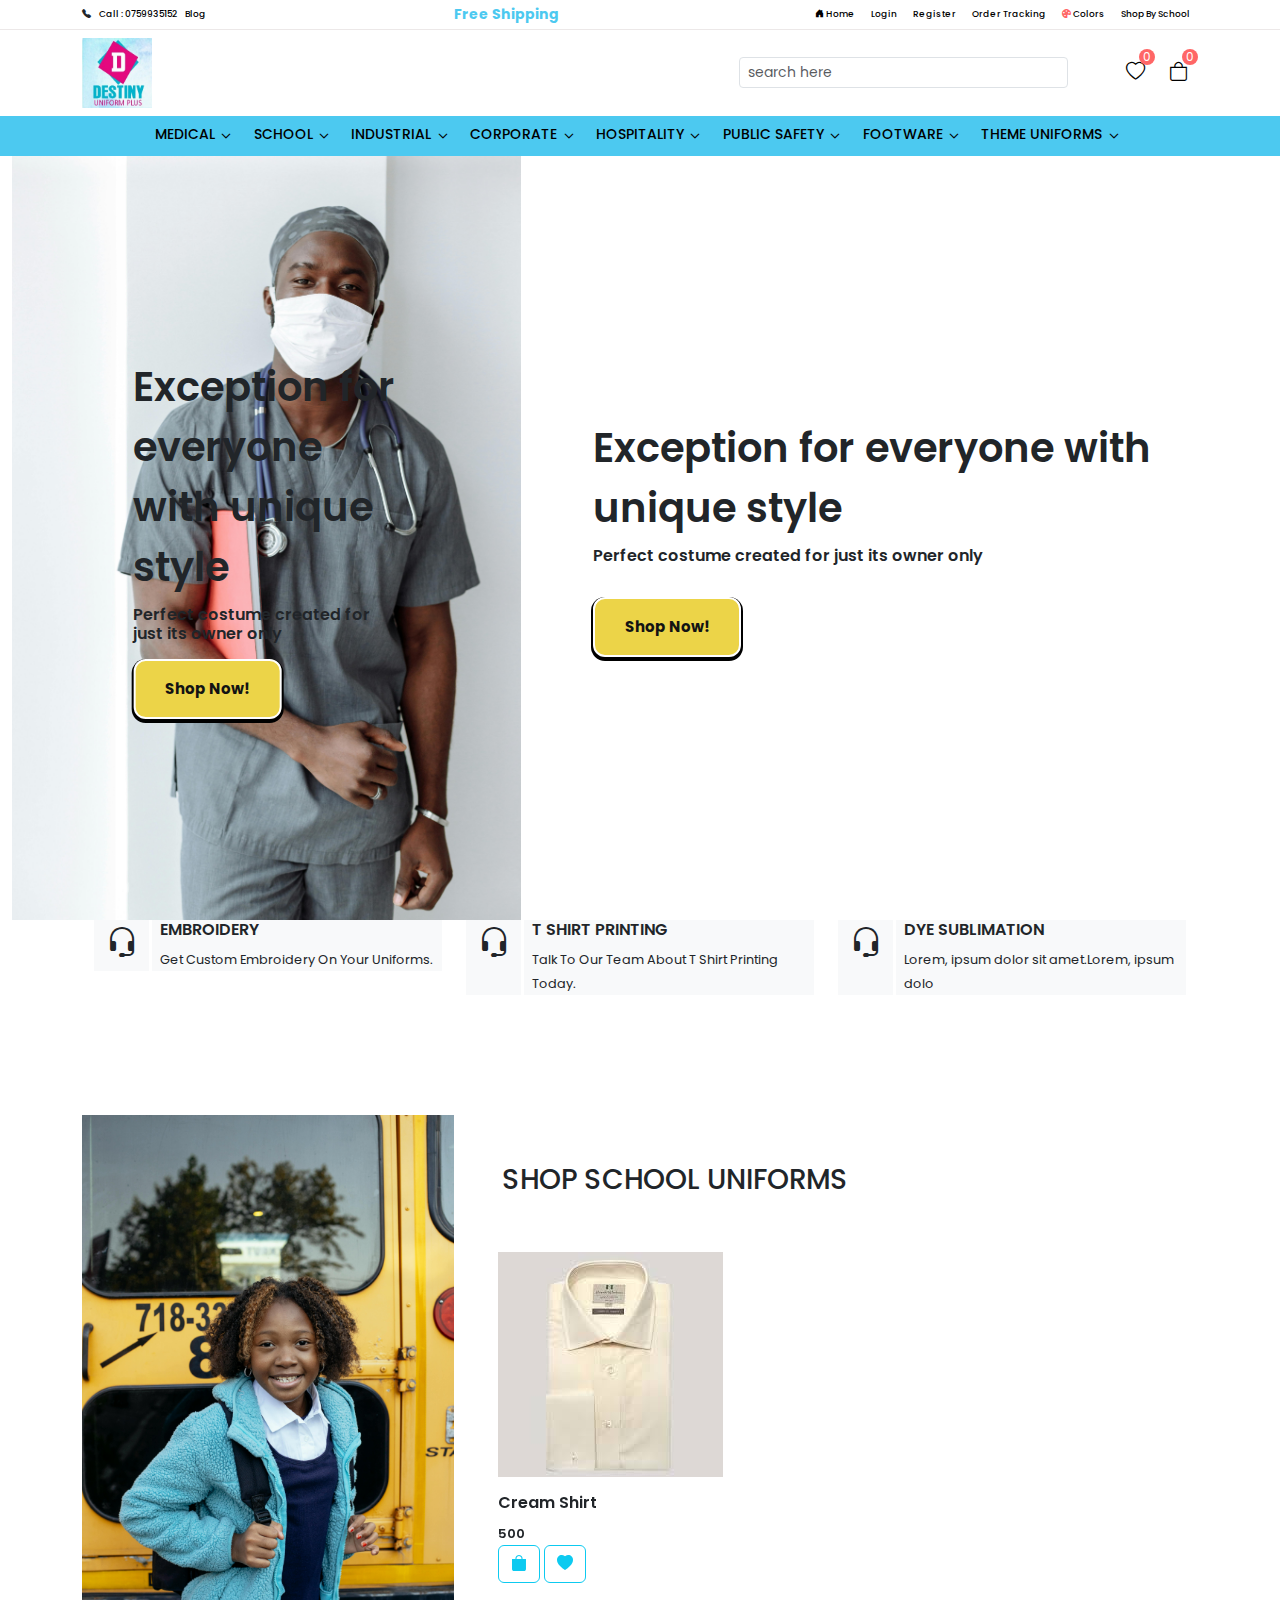
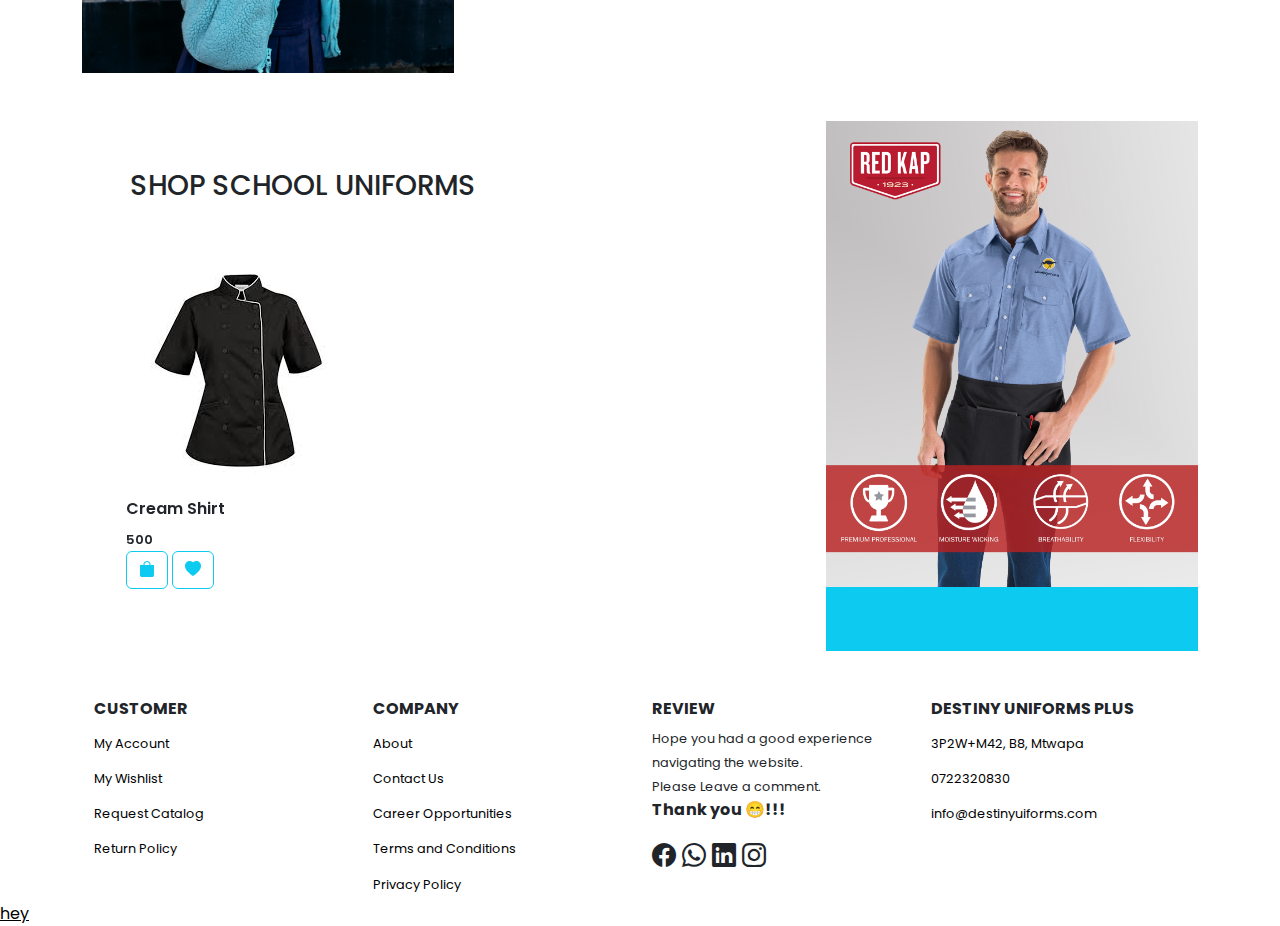
==== commit a0dd12b0: "Update index.html" ====
--- a/index.html
+++ b/index.html
@@ -4,7 +4,7 @@
   <meta charset="UTF-8">
   <meta name="viewport" content="width=device-width, initial-scale=1.0">
   <title>Destiny Uniforms</title>  
-  <!-- <link rel="icon" href="img/logo2.jpg" type="image/x-icon"> -->
+ <link rel="icon" href="img/logo2.jpg" type="image/x-icon"> 
   <link href="https://cdn.jsdelivr.net/npm/bootstrap@5.3.3/dist/css/bootstrap.min.css" rel="stylesheet" integrity="sha384-QWTKZyjpPEjISv5WaRU9OFeRpok6YctnYmDr5pNlyT2bRjXh0JMhjY6hW+ALEwIH" crossorigin="anonymous">
   <link rel="stylesheet" href="https://cdn.jsdelivr.net/npm/bootstrap-icons@1.11.3/font/bootstrap-icons.min.css">
   <link rel="stylesheet" href="index.css">
@@ -41,8 +41,8 @@
           <ul class="navbar-nav">
             <li class="nav-item"><a class="nav-link" href="index.php"><i class="bi bi-house-door-fill"></i> Home</a></li>
             <li class="nav-item "><a class="nav-link" href="login.php">Login</a></li>
-            <li class="nav-item "><a class="nav-link" href="register.php">Register</a></li>
-            <li class="nav-item "><a class="nav-link" href="login.php" onclick = " alert('Sign in to track your order');">Order Tracking</a></li>
+            <li class="nav-item desktop-only"><a class="nav-link" href="register.php">Register</a></li>
+            <li class="nav-item desktop-only"><a class="nav-link " href="login.php" onclick = " alert('Sign in to track your order');">Order Tracking</a></li>
             <li class="nav-item d-flex"><!--<img src="img/colorwheel.jpeg" width="20px" height="20px">--><a class="nav-link" href="sizechart.php"><i class="bi bi-palette-fill "></i> Colors</a></li>
             <li class="nav-item "><a class="nav-link" href="school.php">Shop By School</a></li>          
           </ul>
@@ -110,7 +110,7 @@
     <div class="container-lg">
       <ul class="nav justify-content-center desktop-only">
         <li class="nav-item mega-links"><a href="#" class="nav-link">MEDICAL<span><i class="bi bi-chevron-down" role="button" data-bs-toggle="dropdown" aria-expanded="false"></i></span></a>
-          <div class="container-fluid">
+          <div class="container-fluid mega-box">
             <div class="row">
               <div class="container col-md-3 p-3">
                 <div class="main">
@@ -462,10 +462,11 @@
       <div class="menu-btn" type="button" data-bs-toggle="offcanvas" data-bs-target="#offcanvasWithBothOptions" aria-controls="offcanvasWithBothOptions"><i class="bi bi-list float-end"></i></div>
 
       <div class="offcanvas offcanvas-start" data-bs-scroll="true" tabindex="-1" id="offcanvasWithBothOptions" aria-labelledby="offcanvasWithBothOptionsLabel">
-        <div class="offcanvas-header">
-          <h5 class="offcanvas-title" id="offcanvasWithBothOptionsLabel">Backdrop with scrolling</h5>
+        <div class="offcanvas-header" id="offcanvasWithBothOptionsLabel">
+          <h3 class="fw-semi-bold" id="offcanvasLabel">Menu</h3>
           <button type="button" class="btn-close" data-bs-dismiss="offcanvas" aria-label="Close"></button>
         </div>
+        
         <div class="offcanvas-body">          
           <div class="accordion" id="accordionExample">
             
@@ -914,7 +915,7 @@
     </div>
     
 
-  <section class="hero container-fluid">
+  <!-- <section class="hero container-fluid">
     <div class="row">
       <div class="col-md-5 me-5">
         <div class="image col-md-8 float-end">
@@ -929,8 +930,36 @@
         </p>
       </div>
     </div>
+  </section> -->
+
+  <section class="hero container-fluid position-relative">
+    <div class="row float-end">
+      <div class="col-md-5 position-relative d-flex align-items-center"> <!-- Added d-flex and align-items-center -->
+        <div class="image mx-auto"> <!-- Added mx-auto to center the image horizontally -->
+          <img src="img/sccrubs_doc.jpg" class="img-fluid">
+          <div class="overlay"></div>
+        </div>
+        <div class="overlay-text position-absolute top-50 start-50 translate-middle text-center text-md-start">
+          <h1 class="lh-base">Exception for everyone with unique style</h1>
+          <h6 class="fw-semibold">Perfect costume created for just its owner only</h6>
+          <a href="shop.php" class="d-block mt-3">
+            <button class="butn">Shop Now!</button>
+          </a>
+        </div>
+      </div>
+      <div class="col-md-7 align-self-center">
+        <div class="text-center text-md-start p-md-5 d-none d-md-block">
+          <h1 class="lh-base">Exception for everyone with unique style</h1>
+          <h6 class="fw-semibold">Perfect costume created for just its owner only</h6>
+          <a href="shop.php">
+            <button class="butn mt-4">Shop Now!</button>
+          </a>
+        </div>
+      </div>
+    </div>
   </section>
-
+  
+<!--   
   <section class="services container-fluid p-5">
     <div class="container row mx-auto ">
       <div class="col box">
@@ -978,8 +1007,57 @@
         </div>
       </div>
     </div>
+  </section> -->
+
+  <section class="services container-fluid p-md-5 p-3"> <!-- Added smaller padding for medium and above screens -->
+    <div class="container row mx-auto ">
+      <div class="col-lg-4 col-md-6 mb-4">
+        <div class="col bg-light d-flex">
+          <div class="col-2 border-end border-3 border-white text-center">
+            <i class="bi bi-headset"></i>
+          </div>
+  
+          <div class="col-md-10 ms-2">
+            <div class="service-desc">
+              <h6>EMBROIDERY</h6>
+              <small>Get Custom Embroidery On Your Uniforms.</small>         
+            </div>
+          </div>
+        </div>
+      </div>
+  
+      <div class="col-lg-4 col-md-6 mb-4">
+        <div class="col bg-light d-flex">        
+          <div class="col-2 border-end border-3 border-white text-center">
+            <i class="bi bi-headset"></i>
+          </div>
+  
+          <div class="col-md-10 ms-2">
+            <div class="service-desc">
+              <h6>T SHIRT PRINTING</h6>
+              <small>Talk To Our Team About T Shirt Printing Today.</small>    
+            </div>
+          </div>
+        </div>
+      </div>
+  
+      <div class="col-lg-4 col-md-6 mb-4">
+        <div class="col bg-light d-flex">        
+          <div class="col-2 border-end border-3 border-white text-center">
+            <i class="bi bi-headset"></i>
+          </div>
+  
+          <div class="col-md-10  ms-2">
+            <div class="service-desc">
+              <h6>DYE SUBLIMATION</h6>
+              <small>Lorem, ipsum dolor sit amet.Lorem, ipsum dolo</small>     
+            </div>
+          </div>
+        </div>
+      </div>
+    </div>
   </section>
-
+  
   <section class="featured-products">
     <div class="container-fluid">
       <div class="row container mb-5 mt-5 mx-auto">
@@ -990,45 +1068,48 @@
         <div class="col-md-8 p-5">
           <h3 class="mb-5">SHOP SCHOOL UNIFORMS</h3>
           <div class="row">
-            <div class="col-md-4 fw-semibold p-2">
-              <div class="col mb-3">
-                <img src="img/creamshirt.jpeg" class="">
-              </div>
-
-              <div class="col d-block">
-                <h6 class="fw-semibold">Cream Shirt</h6>
-                <small>500</small><br>
-                <button class="btn btn-outline-info"><i class="bi bi-bag-fill"></i></button>
-                <button class="btn btn-outline-info"><i class="bi bi-heart-fill"></i></button>
-              </div> 
-            </div>
-
-            <div class="col-md-4 fw-semibold p-2">
-              <div class="col mb-3">
-                <img src="img/black T.jpg" class="">
-              </div>
-
-              <div class="col d-block">
-                <h6 class="fw-semibold">Black T-shirt</h6>
-                <small>500</small><br>
-                <button class="btn btn-outline-info"><i class="bi bi-bag-fill"></i></button>
-                <button class="btn btn-outline-info"><i class="bi bi-heart-fill"></i></button>
-              </div> 
-            </div>
-
-            <div class="col-md-4 fw-semibold p-2">
-              <div class="col mb-3">
-                <img src="img/radiansyellow.jpeg" class="">
-              </div>
-
-              <div class="col d-block">
-                <h6 class="fw-semibold">HI-Visibility Shirt</h6>
-                <small>500</small><br>
-                <button class="btn btn-outline-info"><i class="bi bi-bag-fill"></i></button>
-                <button class="btn btn-outline-info"><i class="bi bi-heart-fill"></i></button>
-              </div> 
-            </div>
-
+            <div class="swiper">
+              <div class="swiper-wrapper">
+                <div class="col-md-4 swiper-slide fw-semibold p-2">
+                  <div class="col mb-3">
+                    <img src="img/creamshirt.jpeg" class="">
+                  </div>
+
+                  <div class="col d-block">
+                    <h6 class="fw-semibold">Cream Shirt</h6>
+                    <small>500</small><br>
+                    <button class="btn btn-outline-info"><i class="bi bi-bag-fill"></i></button>
+                    <button class="btn btn-outline-info"><i class="bi bi-heart-fill"></i></button>
+                  </div> 
+                </div>
+
+                <div class="col-md-4 swiper-slide fw-semibold p-2">
+                  <div class="col mb-3">
+                    <img src="img/black T.jpg" class="">
+                  </div>
+
+                  <div class="col d-block">
+                    <h6 class="fw-semibold">Black T-shirt</h6>
+                    <small>500</small><br>
+                    <button class="btn btn-outline-info"><i class="bi bi-bag-fill"></i></button>
+                    <button class="btn btn-outline-info"><i class="bi bi-heart-fill"></i></button>
+                  </div> 
+                </div>
+
+                <div class="col-md-4 swiper-slide fw-semibold p-2">
+                  <div class="col mb-3">
+                    <img src="img/radiansyellow.jpeg" class="">
+                  </div>
+
+                  <div class="col d-block">
+                    <h6 class="fw-semibold">HI-Visibility Shirt</h6>
+                    <small>500</small><br>
+                    <button class="btn btn-outline-info"><i class="bi bi-bag-fill"></i></button>
+                    <button class="btn btn-outline-info"><i class="bi bi-heart-fill"></i></button>
+                  </div> 
+                </div>
+              </div>
+            </div>
           </div>
         </div>
       </div>
@@ -1036,46 +1117,50 @@
       <div class="row container mb-5 mt-5 mx-auto">
         <div class="col-md-8 p-5">
           <h3 class="mb-5">SHOP SCHOOL UNIFORMS</h3>
-          <div class="row">
-            <div class="col-md-4 fw-semibold p-2">
-              <div class="col mb-3">
-                <img src="img/black chef coat.jpeg" class="">
-              </div>
-
-              <div class="col d-block">
-                <h6 class="fw-semibold">Cream Shirt</h6>
-                <small>500</small><br>
-                <button class="btn btn-outline-info"><i class="bi bi-bag-fill"></i></button>
-                <button class="btn btn-outline-info"><i class="bi bi-heart-fill"></i></button>
-              </div> 
-            </div>
-
-            <div class="col-md-4 fw-semibold p-2">
-              <div class="col mb-3">
-                <img src="img/tshirt-red.jpeg" class="">
-              </div>
-
-              <div class="col d-block">
-                <h6 class="fw-semibold">Black T-shirt</h6>
-                <small>500</small><br>
-                <button class="btn btn-outline-info"><i class="bi bi-bag-fill"></i></button>
-                <button class="btn btn-outline-info"><i class="bi bi-heart-fill"></i></button>
-              </div> 
-            </div>
-
-            <div class="col-md-4 fw-semibold p-2">
-              <div class="col mb-3">
-                <img src="img/socks.jpeg" class="">
-              </div>
-
-              <div class="col d-block">
-                <h6 class="fw-semibold">HI-Visibility Shirt</h6>
-                <small>500</small><br>
-                <button class="btn btn-outline-info"><i class="bi bi-bag-fill"></i></button>
-                <button class="btn btn-outline-info"><i class="bi bi-heart-fill"></i></button>
-              </div> 
-            </div>
-          </div>
+          <div class="row">            
+            <div class="swiper">
+              <div class="swiper-wrapper">
+                <div class="col-md-4 swiper-slide fw-semibold p-2">
+                  <div class="col mb-3">
+                    <img src="img/black chef coat.jpeg" class="">
+                  </div>
+
+                  <div class="col d-block">
+                    <h6 class="fw-semibold">Cream Shirt</h6>
+                    <small>500</small><br>
+                    <button class="btn btn-outline-info"><i class="bi bi-bag-fill"></i></button>
+                    <button class="btn btn-outline-info"><i class="bi bi-heart-fill"></i></button>
+                  </div> 
+                </div>
+
+                <div class="col-md-4 swiper-slide fw-semibold p-2">
+                  <div class="col mb-3">
+                    <img src="img/tshirt-red.jpeg" class="">
+                  </div>
+
+                  <div class="col d-block">
+                    <h6 class="fw-semibold">Black T-shirt</h6>
+                    <small>500</small><br>
+                    <button class="btn btn-outline-info"><i class="bi bi-bag-fill"></i></button>
+                    <button class="btn btn-outline-info"><i class="bi bi-heart-fill"></i></button>
+                  </div> 
+                </div>
+
+                <div class="col-md-4 swiper-slide fw-semibold p-2">
+                  <div class="col mb-3">
+                    <img src="img/socks.jpeg" class="">
+                  </div>
+
+                  <div class="col d-block">
+                    <h6 class="fw-semibold">HI-Visibility Shirt</h6>
+                    <small>500</small><br>
+                    <button class="btn btn-outline-info"><i class="bi bi-bag-fill"></i></button>
+                    <button class="btn btn-outline-info"><i class="bi bi-heart-fill"></i></button>
+                  </div> 
+                </div>
+              </div>
+            </div>
+            </div>
         </div>
 
         <div class="col-md-4 bg-info p-0">
@@ -1148,68 +1233,11 @@
   </footer>
   <a href="project.html">hey</a>
 
+
+  <script src="https://cdn.jsdelivr.net/npm/swiper@8/swiper-bundle.min.js"></script>
+  <script src="home.js"></script>
   <script src="https://cdn.jsdelivr.net/npm/bootstrap@5.3.3/dist/js/bootstrap.bundle.min.js" integrity="sha384-YvpcrYf0tY3lHB60NNkmXc5s9fDVZLESaAA55NDzOxhy9GkcIdslK1eN7N6jIeHz" crossorigin="anonymous"></script> 
-  <script src="https://cdn.jsdelivr.net/npm/swiper@11/swiper-bundle.min.js"></script>
+  <!-- <script src="https://cdn.jsdelivr.net/npm/swiper@11/swiper-bundle.min.js"></script> -->
 </body>
 </html>
 
-<!-- 
-<div class="accordion-item">
-  <h2 class="accordion-header">
-    <button class="accordion-button" type="button" data-bs-toggle="collapse" data-bs-target="#collapseOne" aria-expanded="true" aria-controls="collapseOne">Medical</button>
-  </h2>
-
-  <div id="collapseThree" class="accordion-collapse collapse show" data-bs-parent="#accordionExample">
-    <div class="accordion-body">
-      <li class="nav-item pt-1 pb-3"><a href="#" class="nav-link">Shirts</a></li>
-      <li class="nav-item pb-3"><a href="#" class="nav-link">Pants</a></li>
-      <li class="nav-item pb-3"><a href="#" class="nav-link">Scrubs</a></li>
-      <li class="nav-item pb-3"><a href="#" class="nav-link">Labcoats</a></li>
-    </div>
-  </div>
-</div>
-
-<div class="accordion-item">
-  <h2 class="accordion-header">
-    <button class="accordion-button" type="button" data-bs-toggle="collapse" data-bs-target="#collapseOne" aria-expanded="true" aria-controls="collapseOne">Medical</button>
-  </h2>
-
-  <div id="collapseFour" class="accordion-collapse collapse show" data-bs-parent="#accordionExample">
-    <div class="accordion-body">
-      <li class="nav-item pt-1 pb-3"><a href="#" class="nav-link">Shirts</a></li>
-      <li class="nav-item pb-3"><a href="#" class="nav-link">Pants</a></li>
-      <li class="nav-item pb-3"><a href="#" class="nav-link">Scrubs</a></li>
-      <li class="nav-item pb-3"><a href="#" class="nav-link">Labcoats</a></li>
-    </div>
-  </div>
-</div>
-
-<div class="accordion-item">
-  <h2 class="accordion-header">
-    <button class="accordion-button" type="button" data-bs-toggle="collapse" data-bs-target="#collapseOne" aria-expanded="true" aria-controls="collapseOne">Medical</button>
-  </h2>
-
-  <div id="collapseFive" class="accordion-collapse collapse show" data-bs-parent="#accordionExample">
-    <div class="accordion-body">
-      <li class="nav-item pt-1 pb-3"><a href="#" class="nav-link">Shirts</a></li>
-      <li class="nav-item pb-3"><a href="#" class="nav-link">Pants</a></li>
-      <li class="nav-item pb-3"><a href="#" class="nav-link">Scrubs</a></li>
-      <li class="nav-item pb-3"><a href="#" class="nav-link">Labcoats</a></li>
-    </div>
-  </div>
-</div>
-
-<div class="accordion-item">
-  <h2 class="accordion-header">
-    <button class="accordion-button" type="button" data-bs-toggle="collapse" data-bs-target="#collapseOne" aria-expanded="true" aria-controls="collapseOne">Medical</button>
-  </h2>
-
-  <div id="collapseSix" class="accordion-collapse collapse show" data-bs-parent="#accordionExample">
-    <div class="accordion-body">
-      <li class="nav-item pt-1 pb-3"><a href="#" class="nav-link">Shirts</a></li>
-      <li class="nav-item pb-3"><a href="#" class="nav-link">Pants</a></li>
-      <li class="nav-item pb-3"><a href="#" class="nav-link">Scrubs</a></li>
-      <li class="nav-item pb-3"><a href="#" class="nav-link">Labcoats</a></li>
-    </div>
-  </div>
-</div> -->
--- a/index.css
+++ b/index.css
@@ -10,6 +10,7 @@
 --cultured: hsl(0, 0%, 93%);
 --onyx: hsl(0, 0%, 27%);
 --services-color: #eae0a2;
+--light-grey: hsl(0, 0%, 47%);
 
 --white-color : #ffffff;
 --light-bg-color: #f2f2f2;
@@ -70,6 +71,7 @@
 }
 .bi-list::before{
   color: var(--white-color);
+  display: none;
   font-size: 2.5rem;
   font-weight: var(--fww8) !important;
   vertical-align: 0.875em;
@@ -247,7 +249,7 @@
 }
 
 @media (max-width:992px) {
-  ul.nav.justify-content-center, .mobile-bottom-navigation{
+  ul.nav.justify-content-center, .bi-list::before{
     display: block ;
   }
   .mobile-bottom-navigation{
@@ -314,4 +316,29 @@
   padding: 5px 0;
   box-shadow: 0 0 10px hsla(0, 0%, 0%, 0.25);
   z-index: 5;
-} */+} */
+
+.accordion-button:not(.collapsed) {
+  color: none !important;
+  background-color: none !important;
+  box-shadow: none !important;
+}
+.accordion-button:focus {
+  z-index: 3;
+  outline: 0;
+  box-shadow: none !important;
+}
+.accordion-item:last-of-type>.accordion-collapse{
+  /* background-color: var(--cultured); */
+  padding: 0 2rem;
+}
+.accordion{
+  --bs-accordion-border-color:none !important;
+  --bs-accordion-active-bg: var(--primary-color) !important;
+  --bs-accordion-btn-padding-y: .8rem !important;
+
+}
+.accordion-body .nav-item .nav-link{
+  color: var(--light-grey) !important;
+  font-size: 12px !important;
+}
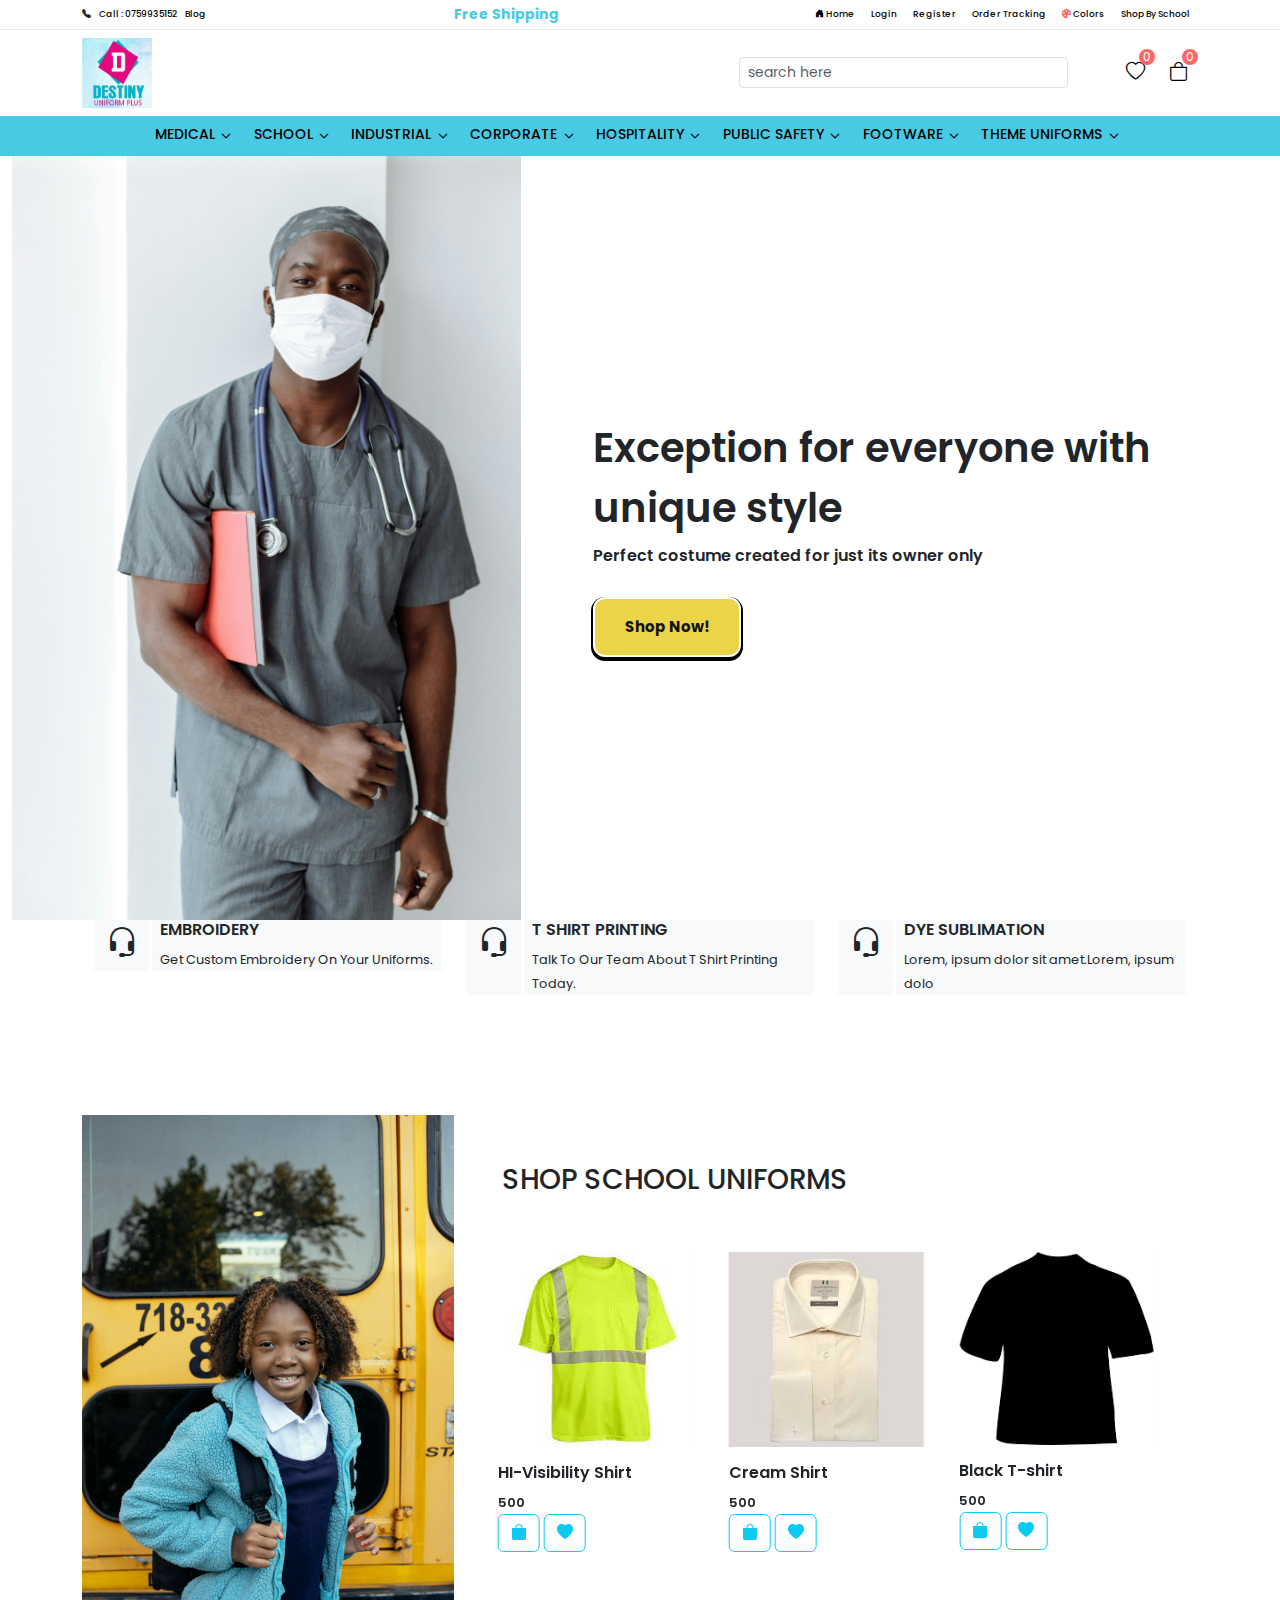
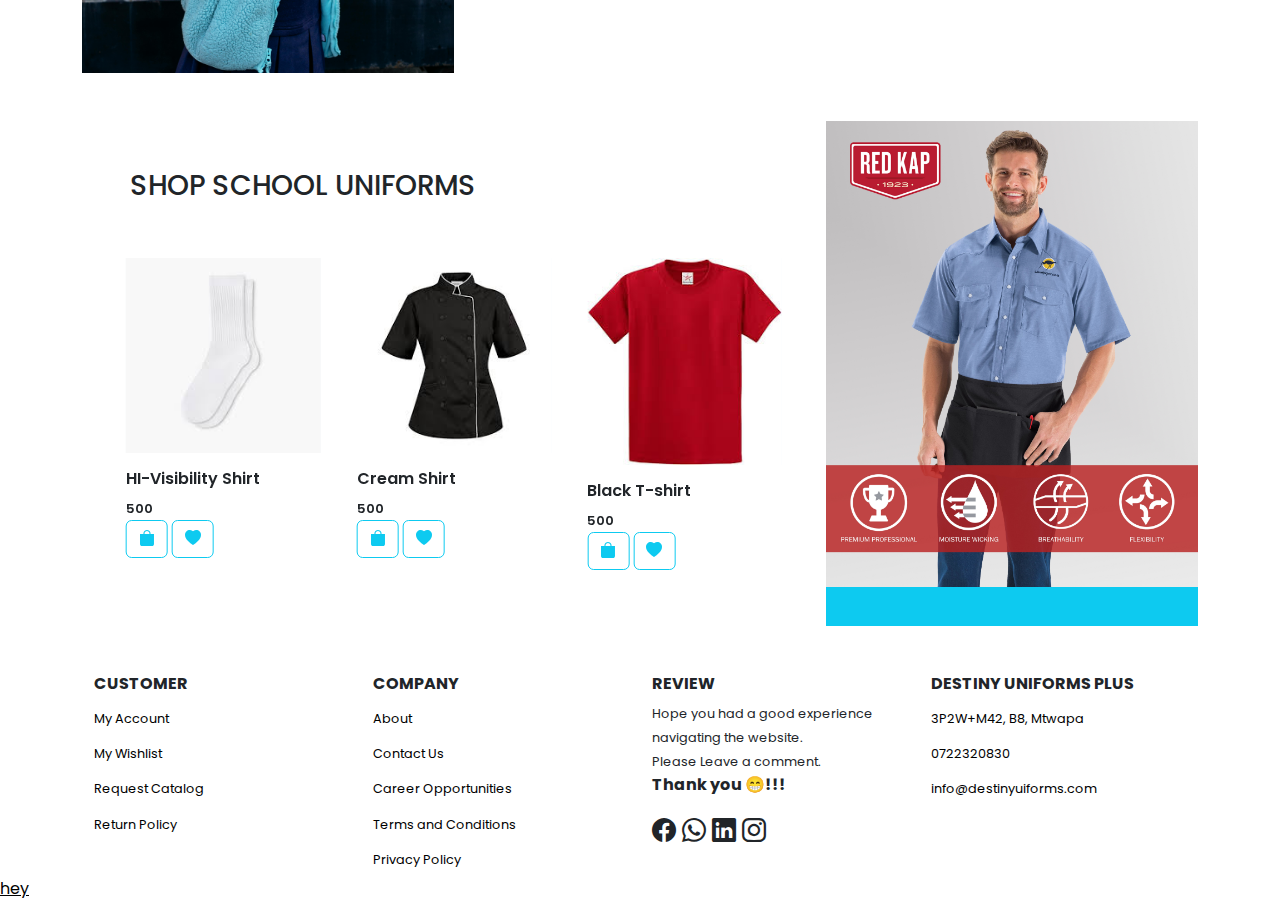
==== commit ae6d86ca: "Update index.html" ====
--- a/index.html
+++ b/index.html
@@ -926,7 +926,7 @@
         <p class="p-5">
           <h1 class="lh-base">Exception for everyone with unique style</h1>
           <h6 class="fw-semibold">Perfect costume created for just its owner only</h6>
-          <a href="shop.php"><button class="butn mt-lg-5 mx-auto">Shop Now!</button></a>
+          <a href="shop.html"><button class="butn mt-lg-5 mx-auto">Shop Now!</button></a>
         </p>
       </div>
     </div>
@@ -942,7 +942,7 @@
         <div class="overlay-text position-absolute top-50 start-50 translate-middle text-center text-md-start">
           <h1 class="lh-base">Exception for everyone with unique style</h1>
           <h6 class="fw-semibold">Perfect costume created for just its owner only</h6>
-          <a href="shop.php" class="d-block mt-3">
+          <a href="shop.html" class="d-block mt-3">
             <button class="butn">Shop Now!</button>
           </a>
         </div>
@@ -951,7 +951,7 @@
         <div class="text-center text-md-start p-md-5 d-none d-md-block">
           <h1 class="lh-base">Exception for everyone with unique style</h1>
           <h6 class="fw-semibold">Perfect costume created for just its owner only</h6>
-          <a href="shop.php">
+          <a href="shop.html">
             <button class="butn mt-4">Shop Now!</button>
           </a>
         </div>
@@ -1078,7 +1078,7 @@
                   <div class="col d-block">
                     <h6 class="fw-semibold">Cream Shirt</h6>
                     <small>500</small><br>
-                    <button class="btn btn-outline-info"><i class="bi bi-bag-fill"></i></button>
+                    <a href="cart.html"><button class="btn btn-outline-info"><i class="bi bi-bag-fill"></i></button></a>
                     <button class="btn btn-outline-info"><i class="bi bi-heart-fill"></i></button>
                   </div> 
                 </div>
--- a/index.css
+++ b/index.css
@@ -3,14 +3,24 @@
   /**
 * colors
 */
---primary-color:/* rgb(129,233,242)*/ #4cc9f0;
+/* --primary-color:rgb(129,233,242) #4cc9f0; */
+--primary-color: #48cae4ff;
 --eerie-black: hsl(0, 0%, 13%);
---ocean-green: hsl(152, 51%, 52%);
 --davys-gray: hsl(0, 0%, 33%);
 --cultured: hsl(0, 0%, 93%);
 --onyx: hsl(0, 0%, 27%);
 --services-color: #eae0a2;
 --light-grey: hsl(0, 0%, 47%);
+--non-photo-blue: #90e0efff;
+--honolulu-blue: #0077b6ff;
+--vivid-sky-blue: #48cae4ff;
+--pacific-cyan: #00b4d8ff;
+--marian-blue: #023e8aff;
+--blue-green: #0096c7ff;
+--federal-blue: #03045eff;
+--light-cyan: #caf0f8ff;
+--non-photo-blue-2: #ade8f4ff;
+
 
 --white-color : #ffffff;
 --light-bg-color: #f2f2f2;
@@ -34,11 +44,13 @@
   box-sizing: border-box;
   border: none;
   font-family: "Poppins", sans-serif;
-  transition: all ease;
+  transition: all ease-in-out;
+  /* background-color: #F0F8FF; */
 }
 
 img{
   max-width: 100%;
+  background-color: #F0F8FF;
 }
 a{
   color: var(--dark-color) !important;
@@ -237,6 +249,9 @@
 .mobile-only{
   display: none !important;
 }
+.overlay-text{
+  display: none;
+}
   
 .mobile-bottom-navigation {
   background: var(--white-color);
@@ -276,6 +291,24 @@
     }
   
 }
+@media (max-width: 767px) {
+  .overlay-text {
+    z-index: 1; 
+    width: 90%; 
+    background-color: rgba(76, 201, 240, 0.7); 
+    padding: 20px;
+    color: white;
+    display: block;
+  }
+  .overlay {
+    position: absolute;
+    top: 0;
+    left: 0;
+    width: 100%;
+    height: 100%;
+    background-color: rgba(0, 0, 0, 0.5); /* Adjust opacity as needed */
+  }
+}
 @media (max-width: 525px){
   .navbar-two .desktop-only{
     display: none !important;
@@ -289,7 +322,7 @@
   }
 }
 @media (max-width: 470px){
-  .mega-links:hover .mega-box{
+  .mega-links:hover .mega-box, .desktop-only{
     display: none !important;
   }
 }
@@ -317,7 +350,6 @@
   box-shadow: 0 0 10px hsla(0, 0%, 0%, 0.25);
   z-index: 5;
 } */
-
 .accordion-button:not(.collapsed) {
   color: none !important;
   background-color: none !important;
@@ -335,10 +367,24 @@
 .accordion{
   --bs-accordion-border-color:none !important;
   --bs-accordion-active-bg: var(--primary-color) !important;
+  --bs-accordion-btn-icon-width: .8rem;
   --bs-accordion-btn-padding-y: .8rem !important;
 
+}
+.btn-close{
+  font-size: .8rem;
 }
 .accordion-body .nav-item .nav-link{
   color: var(--light-grey) !important;
   font-size: 12px !important;
 }
+.offcanvas-header {
+  --bs-offcanvas-padding-y: .8rem !important;
+  --bs-offcanvas-padding-x:.8rem !important;
+  border-bottom:1px solid var(--border-color) ;
+}
+.accordion-item{
+  border-bottom:1px solid var(--border-color) ;
+
+}
+
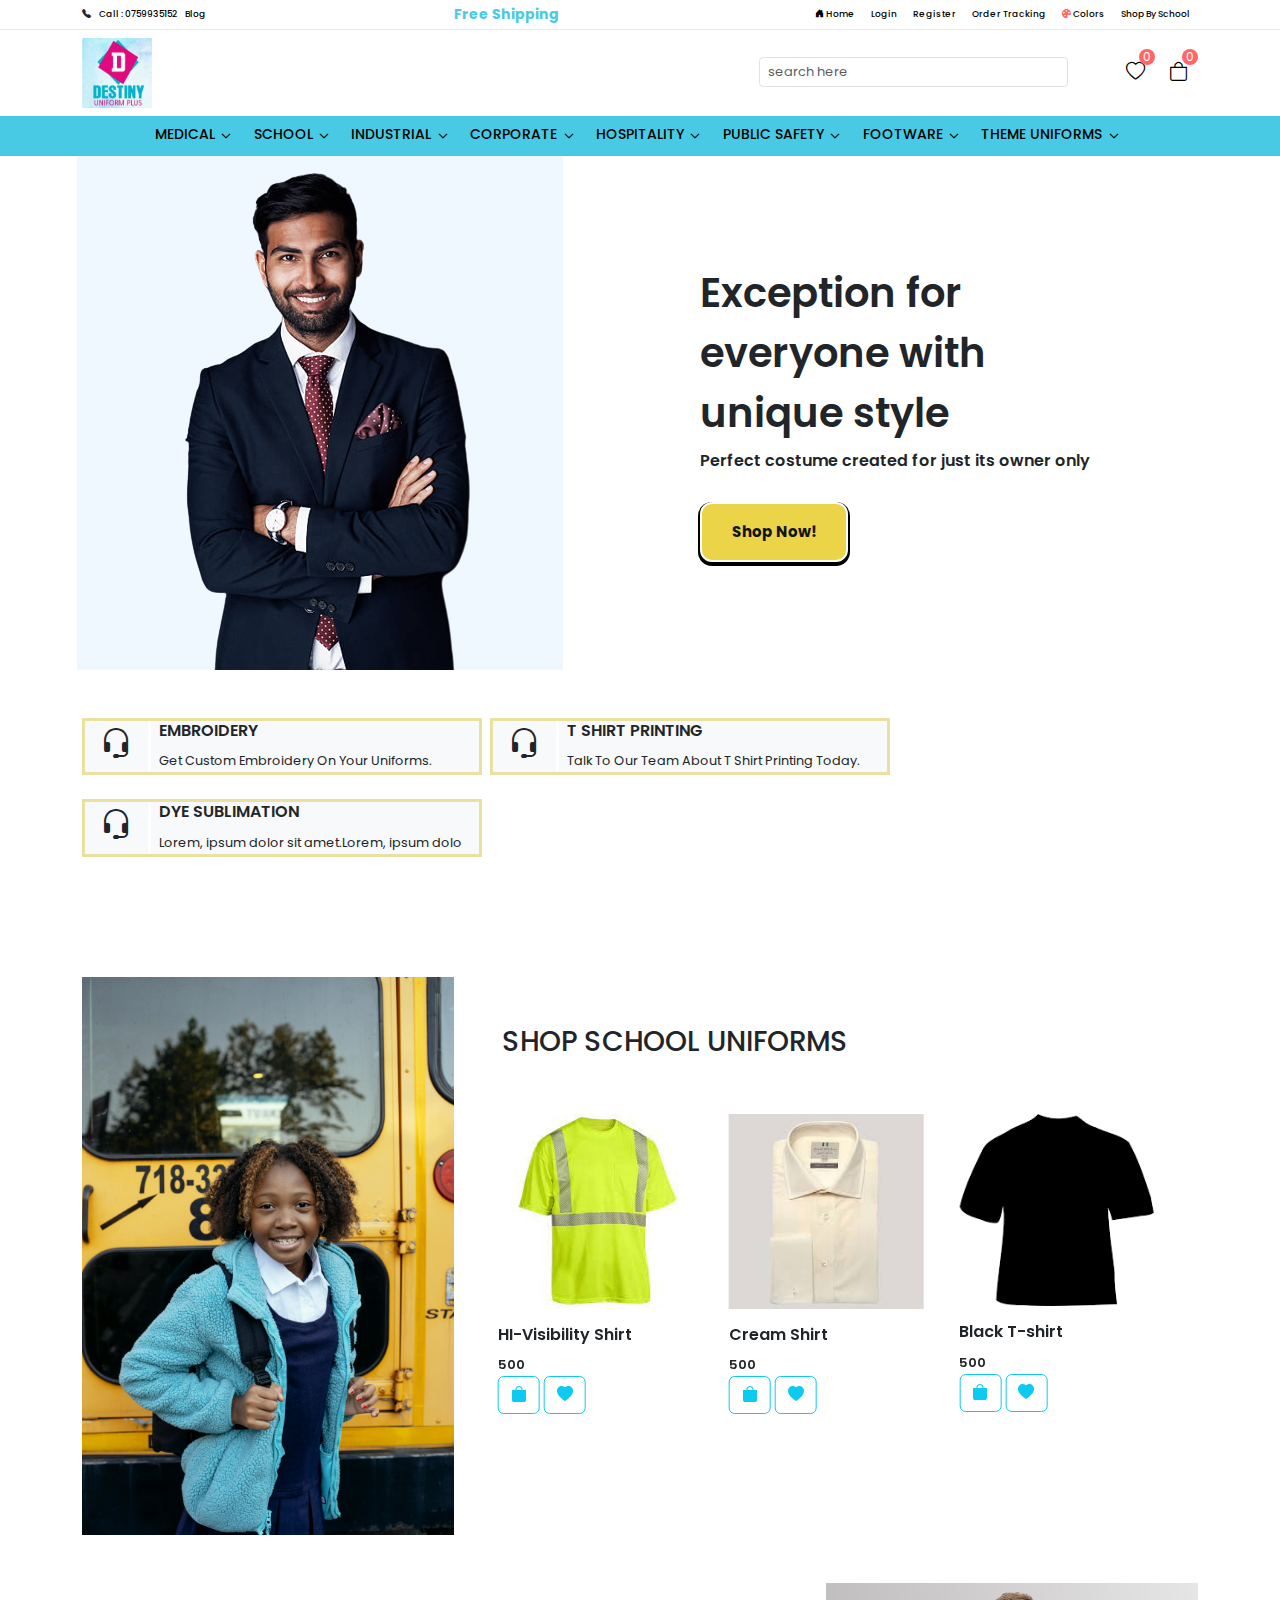
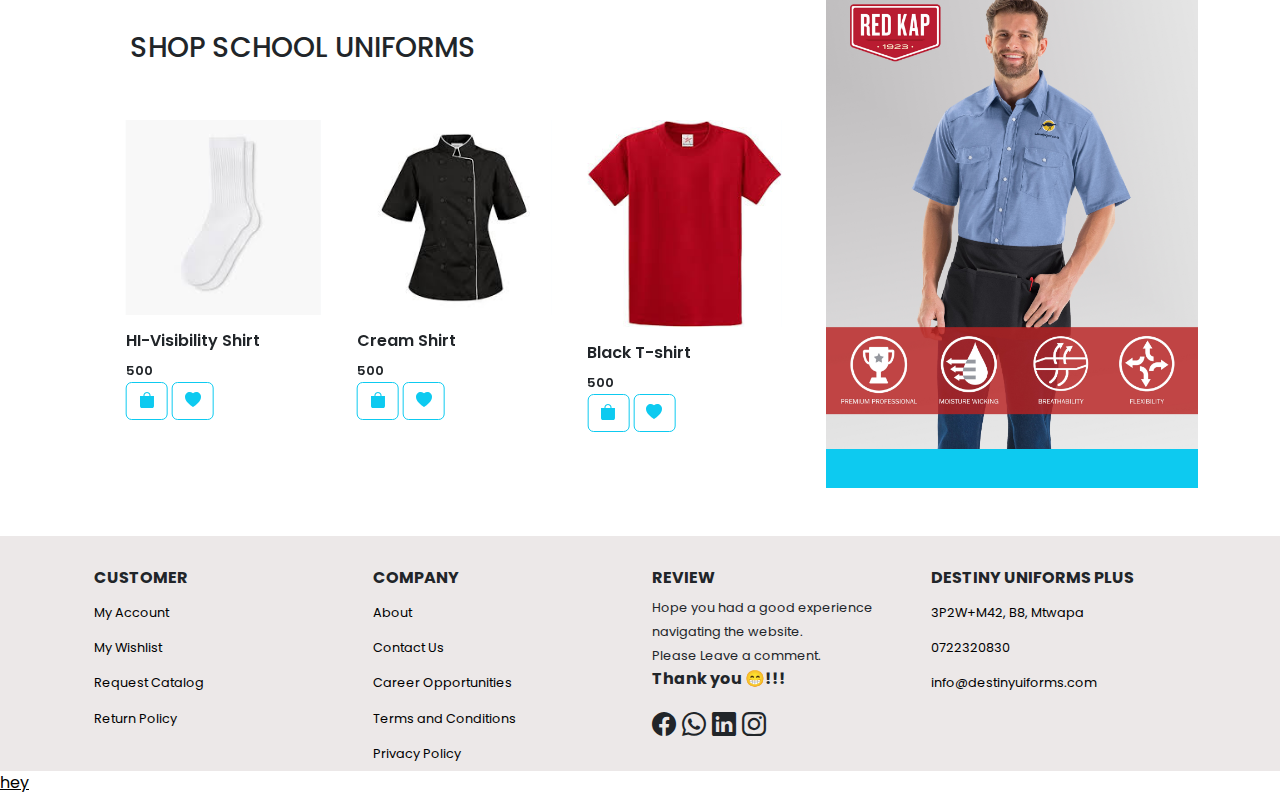
==== commit 5fe016ff: "Update index.html" ====
--- a/index.html
+++ b/index.html
@@ -4,7 +4,7 @@
   <meta charset="UTF-8">
   <meta name="viewport" content="width=device-width, initial-scale=1.0">
   <title>Destiny Uniforms</title>  
- <link rel="icon" href="img/logo2.jpg" type="image/x-icon"> 
+  <!-- <link rel="icon" href="img/logo2.jpg" type="image/x-icon"> -->
   <link href="https://cdn.jsdelivr.net/npm/bootstrap@5.3.3/dist/css/bootstrap.min.css" rel="stylesheet" integrity="sha384-QWTKZyjpPEjISv5WaRU9OFeRpok6YctnYmDr5pNlyT2bRjXh0JMhjY6hW+ALEwIH" crossorigin="anonymous">
   <link rel="stylesheet" href="https://cdn.jsdelivr.net/npm/bootstrap-icons@1.11.3/font/bootstrap-icons.min.css">
   <link rel="stylesheet" href="index.css">
@@ -40,7 +40,7 @@
         <!-- <div class="collapse navbar-collapse" id="navbarSupportContent"> -->
           <ul class="navbar-nav">
             <li class="nav-item"><a class="nav-link" href="index.php"><i class="bi bi-house-door-fill"></i> Home</a></li>
-            <li class="nav-item "><a class="nav-link" href="login.php">Login</a></li>
+            <li class="nav-item "><a class="nav-link" href="login.html">Login</a></li>
             <li class="nav-item desktop-only"><a class="nav-link" href="register.php">Register</a></li>
             <li class="nav-item desktop-only"><a class="nav-link " href="login.php" onclick = " alert('Sign in to track your order');">Order Tracking</a></li>
             <li class="nav-item d-flex"><!--<img src="img/colorwheel.jpeg" width="20px" height="20px">--><a class="nav-link" href="sizechart.php"><i class="bi bi-palette-fill "></i> Colors</a></li>
@@ -926,17 +926,17 @@
         <p class="p-5">
           <h1 class="lh-base">Exception for everyone with unique style</h1>
           <h6 class="fw-semibold">Perfect costume created for just its owner only</h6>
-          <a href="shop.html"><button class="butn mt-lg-5 mx-auto">Shop Now!</button></a>
+          <a href="shop.php"><button class="butn mt-lg-5 mx-auto">Shop Now!</button></a>
         </p>
       </div>
     </div>
   </section> -->
 
   <section class="hero container-fluid position-relative">
-    <div class="row float-end">
-      <div class="col-md-5 position-relative d-flex align-items-center"> <!-- Added d-flex and align-items-center -->
+    <div class="row float-end mb-5 ">
+      <div class="col-md-6 position-relative d-flex align-items-center"> <!-- Added d-flex and align-items-center -->
         <div class="image mx-auto"> <!-- Added mx-auto to center the image horizontally -->
-          <img src="img/sccrubs_doc.jpg" class="img-fluid">
+          <img src="img/suit-removebg-preview.jpg" class="img-fluid">
           <div class="overlay"></div>
         </div>
         <div class="overlay-text position-absolute top-50 start-50 translate-middle text-center text-md-start">
@@ -947,7 +947,8 @@
           </a>
         </div>
       </div>
-      <div class="col-md-7 align-self-center">
+      <div class="col-md-6 align-self-center">
+        <div class="col col-lg-10">
         <div class="text-center text-md-start p-md-5 d-none d-md-block">
           <h1 class="lh-base">Exception for everyone with unique style</h1>
           <h6 class="fw-semibold">Perfect costume created for just its owner only</h6>
@@ -955,14 +956,66 @@
             <button class="butn mt-4">Shop Now!</button>
           </a>
         </div>
+        </div>
       </div>
     </div>
   </section>
   
-<!--   
-  <section class="services container-fluid p-5">
+  
+  <!-- <section class="services container-fluid mt-5 p-md-4 p-3">
     <div class="container row mx-auto ">
-      <div class="col box">
+      <div class="col-lg-3 col-md-6 box">
+        <div class="col bg-light d-flex">
+          <div class="col-2 border-end border-3 border-white text-center">
+            <i class="bi bi-headset"></i>
+          </div>
+  
+          <div class="col-md-10 ms-1">
+            <div class="service-desc">
+              <h6>EMBROIDERY</h6>
+              <small>Get Custom Embroidery On Your Uniforms.</small>         
+            </div>
+          </div>
+        </div>
+      </div>
+
+      <div class="col-lg-3 col-md-6 box">
+        <div class="col bg-light d-flex">        
+        <div class="col-2 border-end border-3 border-white text-center">
+          <i class="bi bi-headset"></i>
+        </div>
+
+        <div class="col-md-10 ms-1">
+          <div class="service-desc">
+            <h6>T SHIRT PRINTING</h6>
+            <small>Talk To Our Team About T Shirt Printing Today.</small>    
+          </div>
+        </div>
+      </div>
+      </div>
+
+      <div class="col-lg-3 col-md-6 box">
+        <div class="col bg-light d-flex">        
+        <div class="col-2 border-end border-3 border-white text-center">
+          <i class="bi bi-headset"></i>
+        </div>
+
+        <div class="col-md-10  ms-1 ">
+          <div class="service-desc">
+            <h6>DYE SUBLIMATION</h6>
+            <small>Lorem, ipsum dolor sit amet.Lorem, ipsum dolo</small>     
+          </div>
+        </div>
+        </div>
+      </div>
+    </div>
+  </section>
+
+  
+   -->
+  <section class="services container-fluid mt-5 p-md-5 p-3"> <!-- Added smaller padding for medium and above screens -->
+    <div class="container row mx-auto ">
+      <div class="col-lg-4 col-md-6 mb-4 box">
         <div class="col bg-light d-flex">
           <div class="col-2 border-end border-3 border-white text-center">
             <i class="bi bi-headset"></i>
@@ -976,57 +1029,8 @@
           </div>
         </div>
       </div>
-
-      <div class="col box">
-        <div class="col bg-light d-flex">        
-        <div class="col-2 border-end border-3 border-white text-center">
-          <i class="bi bi-headset"></i>
-        </div>
-
-        <div class="col-md-10 ms-2">
-          <div class="service-desc">
-            <h6>T SHIRT PRINTING</h6>
-            <small>Talk To Our Team About T Shirt Printing Today.</small>    
-          </div>
-        </div>
-      </div>
-      </div>
-
-      <div class="col box last">
-        <div class="col bg-light d-flex">        
-        <div class="col-2 border-end border-3 border-white text-center">
-          <i class="bi bi-headset"></i>
-        </div>
-
-        <div class="col-md-10  ms-2 ">
-          <div class="service-desc">
-            <h6>DYE SUBLIMATION</h6>
-            <small>Lorem, ipsum dolor sit amet.Lorem, ipsum dolo</small>     
-          </div>
-        </div>
-        </div>
-      </div>
-    </div>
-  </section> -->
-
-  <section class="services container-fluid p-md-5 p-3"> <!-- Added smaller padding for medium and above screens -->
-    <div class="container row mx-auto ">
-      <div class="col-lg-4 col-md-6 mb-4">
-        <div class="col bg-light d-flex">
-          <div class="col-2 border-end border-3 border-white text-center">
-            <i class="bi bi-headset"></i>
-          </div>
   
-          <div class="col-md-10 ms-2">
-            <div class="service-desc">
-              <h6>EMBROIDERY</h6>
-              <small>Get Custom Embroidery On Your Uniforms.</small>         
-            </div>
-          </div>
-        </div>
-      </div>
-  
-      <div class="col-lg-4 col-md-6 mb-4">
+      <div class="col-lg-4 col-md-6 mb-4 box">
         <div class="col bg-light d-flex">        
           <div class="col-2 border-end border-3 border-white text-center">
             <i class="bi bi-headset"></i>
@@ -1041,7 +1045,7 @@
         </div>
       </div>
   
-      <div class="col-lg-4 col-md-6 mb-4">
+      <div class="col-lg-4 col-md-6 mb-4 box">
         <div class="col bg-light d-flex">        
           <div class="col-2 border-end border-3 border-white text-center">
             <i class="bi bi-headset"></i>
@@ -1057,7 +1061,7 @@
       </div>
     </div>
   </section>
-  
+
   <section class="featured-products">
     <div class="container-fluid">
       <div class="row container mb-5 mt-5 mx-auto">
@@ -1078,7 +1082,7 @@
                   <div class="col d-block">
                     <h6 class="fw-semibold">Cream Shirt</h6>
                     <small>500</small><br>
-                    <a href="cart.html"><button class="btn btn-outline-info"><i class="bi bi-bag-fill"></i></button></a>
+                    <button class="btn btn-outline-info"><i class="bi bi-bag-fill"></i></button>
                     <button class="btn btn-outline-info"><i class="bi bi-heart-fill"></i></button>
                   </div> 
                 </div>
@@ -1241,3 +1245,63 @@
 </body>
 </html>
 
+<!-- 
+<div class="accordion-item">
+  <h2 class="accordion-header">
+    <button class="accordion-button" type="button" data-bs-toggle="collapse" data-bs-target="#collapseOne" aria-expanded="true" aria-controls="collapseOne">Medical</button>
+  </h2>
+
+  <div id="collapseThree" class="accordion-collapse collapse show" data-bs-parent="#accordionExample">
+    <div class="accordion-body">
+      <li class="nav-item pt-1 pb-3"><a href="#" class="nav-link">Shirts</a></li>
+      <li class="nav-item pb-3"><a href="#" class="nav-link">Pants</a></li>
+      <li class="nav-item pb-3"><a href="#" class="nav-link">Scrubs</a></li>
+      <li class="nav-item pb-3"><a href="#" class="nav-link">Labcoats</a></li>
+    </div>
+  </div>
+</div>
+
+<div class="accordion-item">
+  <h2 class="accordion-header">
+    <button class="accordion-button" type="button" data-bs-toggle="collapse" data-bs-target="#collapseOne" aria-expanded="true" aria-controls="collapseOne">Medical</button>
+  </h2>
+
+  <div id="collapseFour" class="accordion-collapse collapse show" data-bs-parent="#accordionExample">
+    <div class="accordion-body">
+      <li class="nav-item pt-1 pb-3"><a href="#" class="nav-link">Shirts</a></li>
+      <li class="nav-item pb-3"><a href="#" class="nav-link">Pants</a></li>
+      <li class="nav-item pb-3"><a href="#" class="nav-link">Scrubs</a></li>
+      <li class="nav-item pb-3"><a href="#" class="nav-link">Labcoats</a></li>
+    </div>
+  </div>
+</div>
+
+<div class="accordion-item">
+  <h2 class="accordion-header">
+    <button class="accordion-button" type="button" data-bs-toggle="collapse" data-bs-target="#collapseOne" aria-expanded="true" aria-controls="collapseOne">Medical</button>
+  </h2>
+
+  <div id="collapseFive" class="accordion-collapse collapse show" data-bs-parent="#accordionExample">
+    <div class="accordion-body">
+      <li class="nav-item pt-1 pb-3"><a href="#" class="nav-link">Shirts</a></li>
+      <li class="nav-item pb-3"><a href="#" class="nav-link">Pants</a></li>
+      <li class="nav-item pb-3"><a href="#" class="nav-link">Scrubs</a></li>
+      <li class="nav-item pb-3"><a href="#" class="nav-link">Labcoats</a></li>
+    </div>
+  </div>
+</div>
+
+<div class="accordion-item">
+  <h2 class="accordion-header">
+    <button class="accordion-button" type="button" data-bs-toggle="collapse" data-bs-target="#collapseOne" aria-expanded="true" aria-controls="collapseOne">Medical</button>
+  </h2>
+
+  <div id="collapseSix" class="accordion-collapse collapse show" data-bs-parent="#accordionExample">
+    <div class="accordion-body">
+      <li class="nav-item pt-1 pb-3"><a href="#" class="nav-link">Shirts</a></li>
+      <li class="nav-item pb-3"><a href="#" class="nav-link">Pants</a></li>
+      <li class="nav-item pb-3"><a href="#" class="nav-link">Scrubs</a></li>
+      <li class="nav-item pb-3"><a href="#" class="nav-link">Labcoats</a></li>
+    </div>
+  </div>
+</div> -->
--- a/index.css
+++ b/index.css
@@ -55,6 +55,12 @@
 a{
   color: var(--dark-color) !important;
 }
+.fs14{
+  font-size: clamp(2rem, .5rem+ 10vw, 9rem) !important;
+}
+.fs10{
+  font-size: 10px;
+}
 button{
   border: none;
 }
@@ -164,9 +170,6 @@
   font-weight: 550;
   color: #2b3034;  
   margin: 15px 0 5px 0;
-}
-.hero{
-  background-color: #eff5f5;
 }
 h1{
   font-weight: 600 !important;
@@ -215,9 +218,10 @@
  }
 .services .box{
   background-color: var(--services-color);
-  margin-right: 2rem;
+  margin-right: .5rem;
   padding: .2rem;
-
+  max-width: 100%;
+  width: 25rem;
 }
 .services .last{
   margin-right: 0 !important;
@@ -262,7 +266,31 @@
   box-shadow: 0 0 10px hsla(0, 0%, 0%, 0.25);
   visibility: hidden;
 }
-
+aside{
+  /* border-right: 2px solid var(--onyx); */
+  display: block;
+  /* padding: 2rem; */
+}
+.mobile{
+  display: none;
+}
+table{
+  /* --bs-table-striped-bg: var(--border-color) !important; */
+  vertical-align: middle !important;
+  width: 85% !important;
+}
+.form-control-sm{
+  font-size: 13px;
+}
+table .col-12{
+  width: fit-content !important;
+  /* vertical-align: middle !important; */
+}
+footer{
+  background-color: var(--border-color);
+  padding-top: 2rem;
+  margin-top: 2rem;
+}
 @media (max-width:992px) {
   ul.nav.justify-content-center, .bi-list::before{
     display: block ;
@@ -289,6 +317,13 @@
     .mega-links:hover .mega-box{
       display: none !important;
     }
+    table{
+      width: 100% !important;
+    }
+    .row2{
+      margin-right: 2.5rem !important;
+      margin-left: 0 !important;
+    }
   
 }
 @media (max-width: 767px) {
@@ -308,7 +343,14 @@
     height: 100%;
     background-color: rgba(0, 0, 0, 0.5); /* Adjust opacity as needed */
   }
-}
+  aside{
+    display: none;
+  }
+  .mobile, .example{
+    display: block;
+  }
+}
+
 @media (max-width: 525px){
   .navbar-two .desktop-only{
     display: none !important;
@@ -320,6 +362,12 @@
     width: 100%;
     text-align: center;
   }
+  tr .row{
+    display: block;
+  }
+  .action-btns button{
+    font-size: 10px;
+  }  
 }
 @media (max-width: 470px){
   .mega-links:hover .mega-box, .desktop-only{
@@ -360,13 +408,14 @@
   outline: 0;
   box-shadow: none !important;
 }
-.accordion-item:last-of-type>.accordion-collapse{
+.navbar-three .accordion-item:last-of-type>.accordion-collapse{
   /* background-color: var(--cultured); */
   padding: 0 2rem;
 }
 .accordion{
   --bs-accordion-border-color:none !important;
-  --bs-accordion-active-bg: var(--primary-color) !important;
+  /* --bs-accordion-active-bg: var(--primary-color) !important; */
+  --bs-accordion-active-bg: none !important;
   --bs-accordion-btn-icon-width: .8rem;
   --bs-accordion-btn-padding-y: .8rem !important;
 
@@ -383,8 +432,9 @@
   --bs-offcanvas-padding-x:.8rem !important;
   border-bottom:1px solid var(--border-color) ;
 }
-.accordion-item{
+.navbar-three .accordion-item{
   border-bottom:1px solid var(--border-color) ;
-
-}
-
+}
+aside .accordion{
+  --bs-accordion-btn-padding-x: 0.25rem !important;
+}
